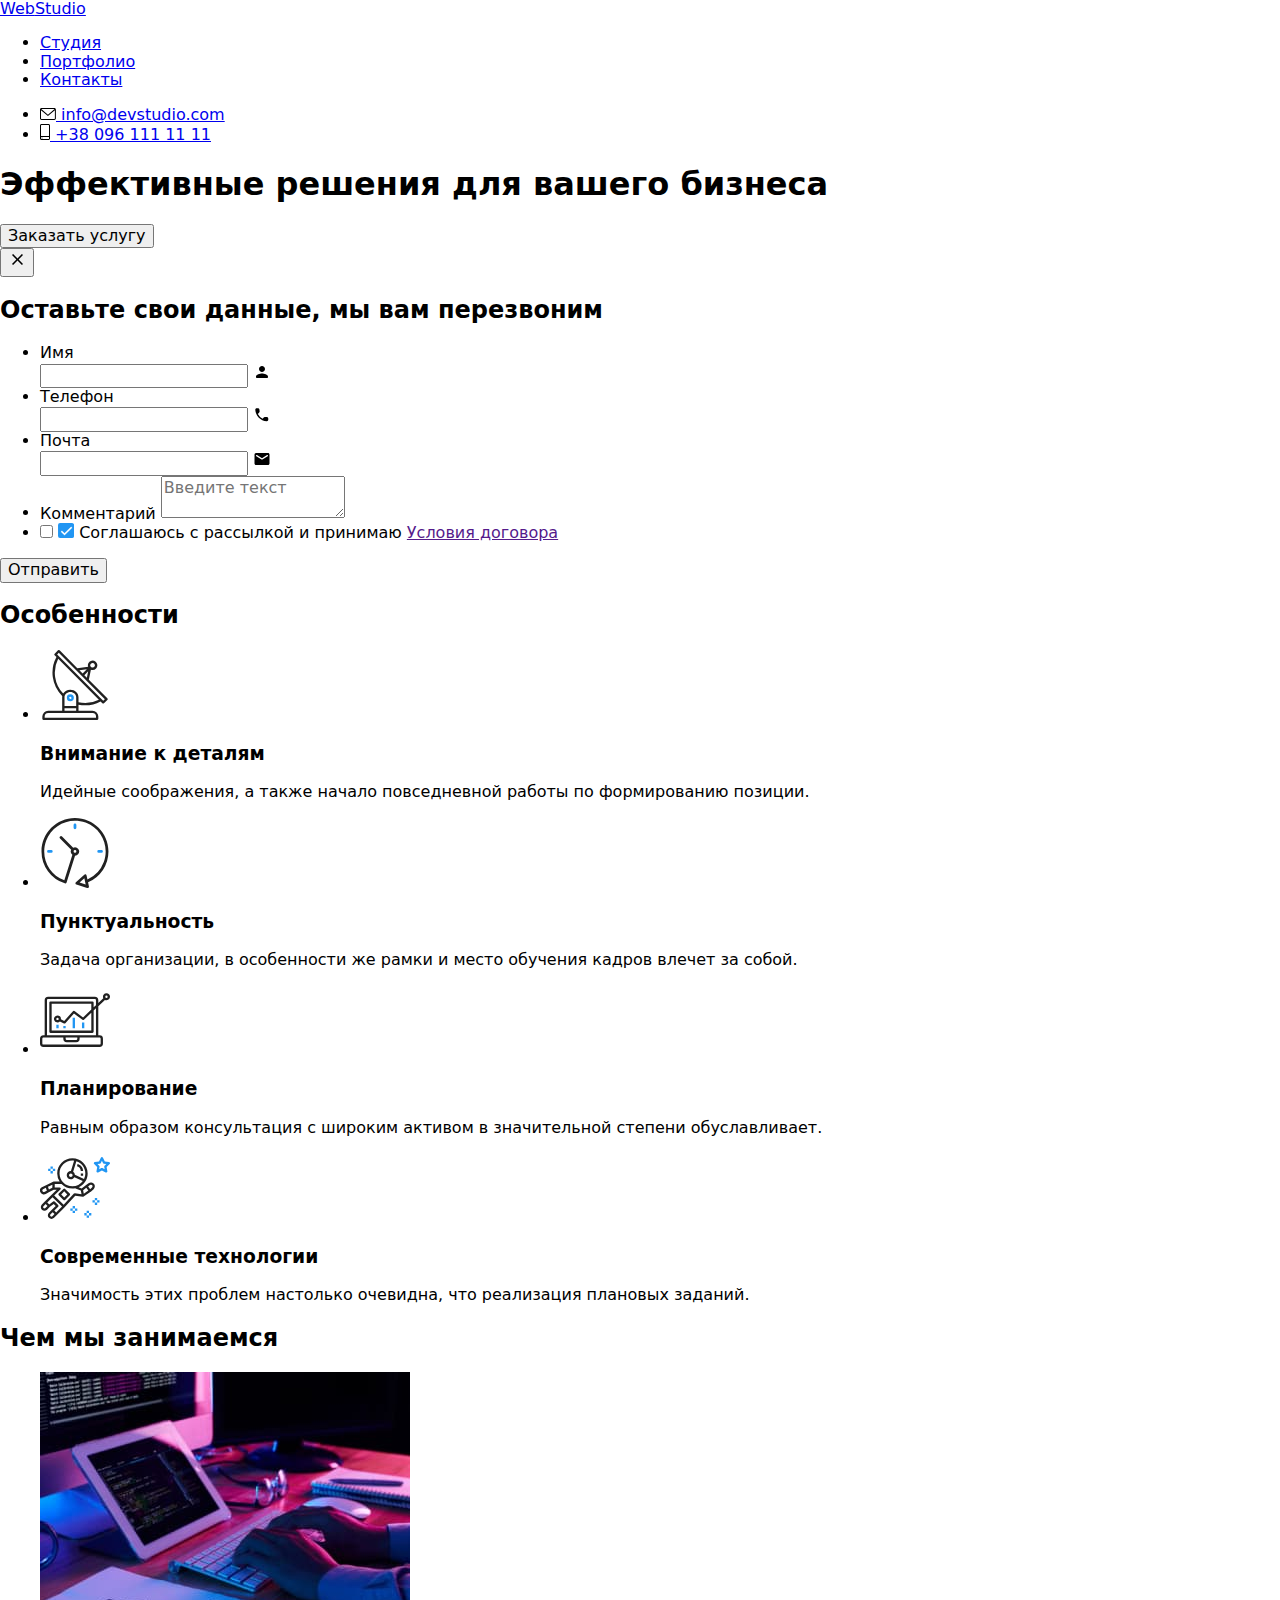
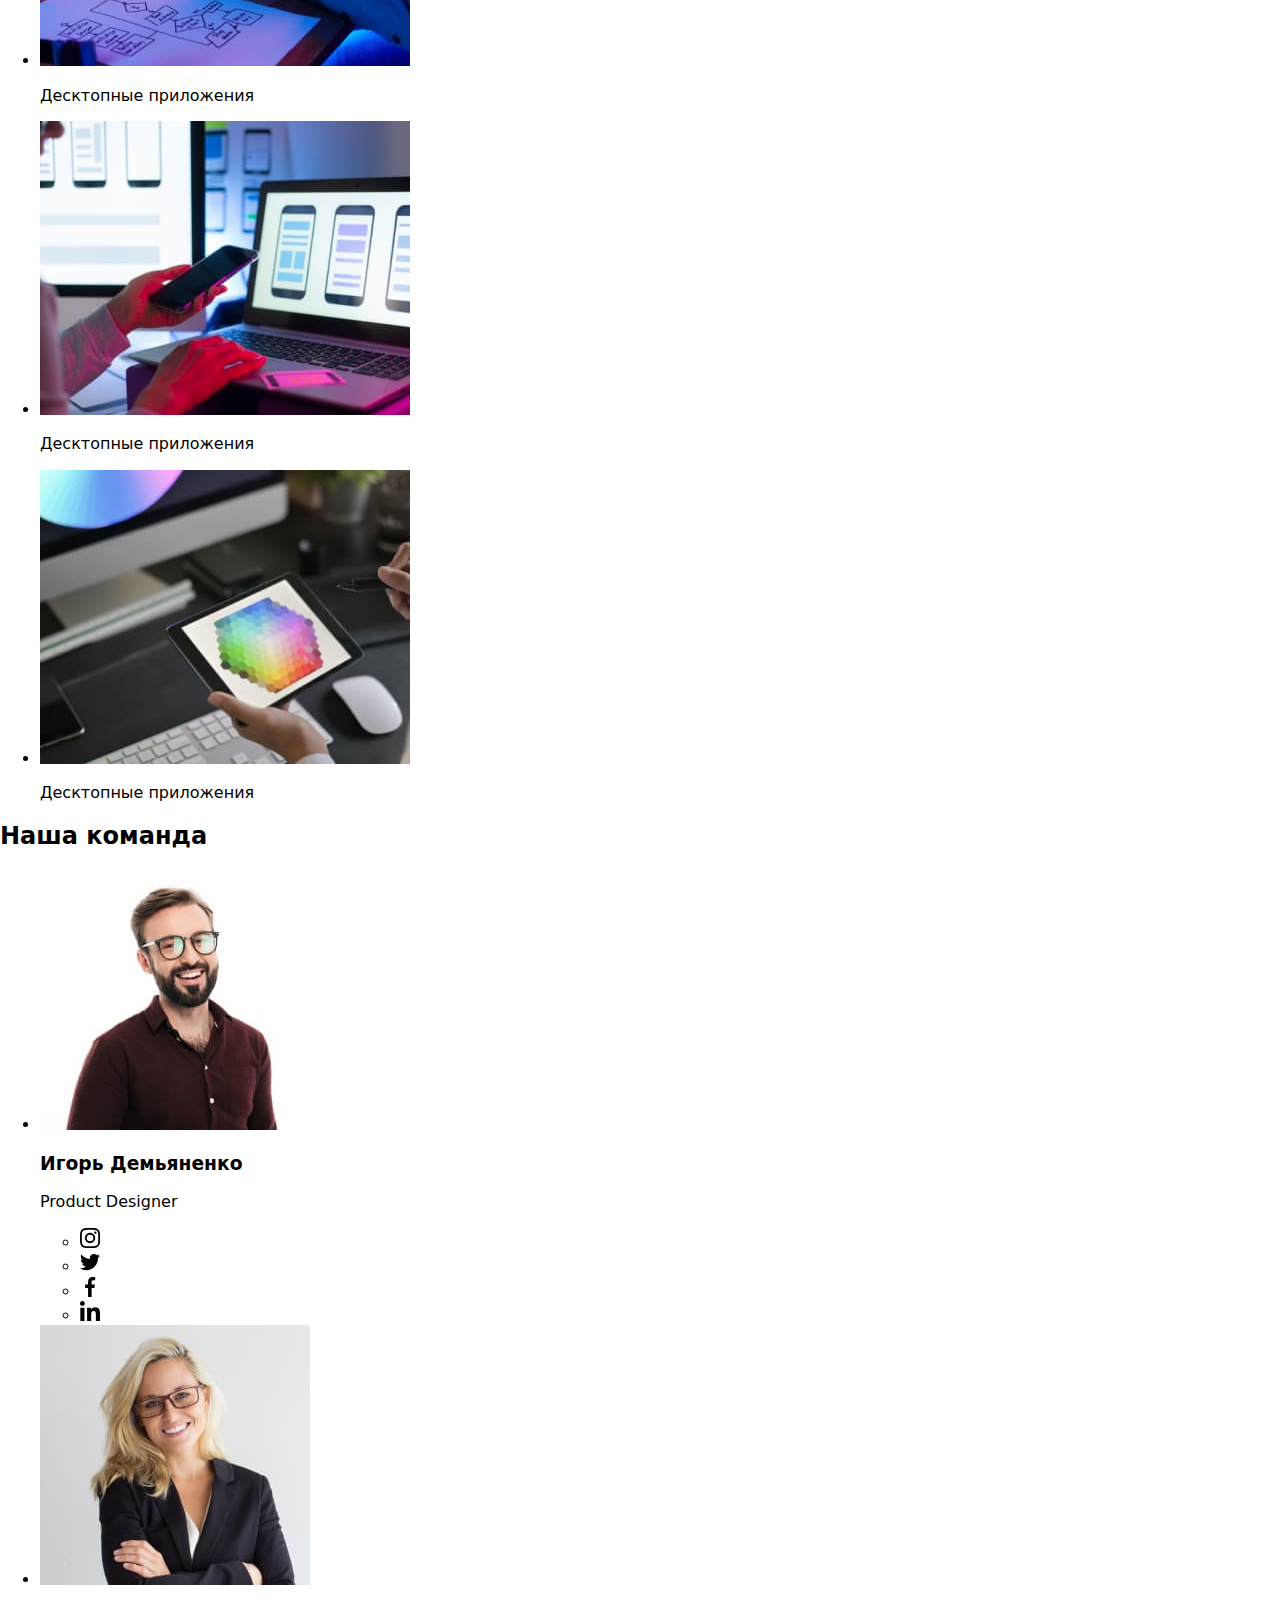
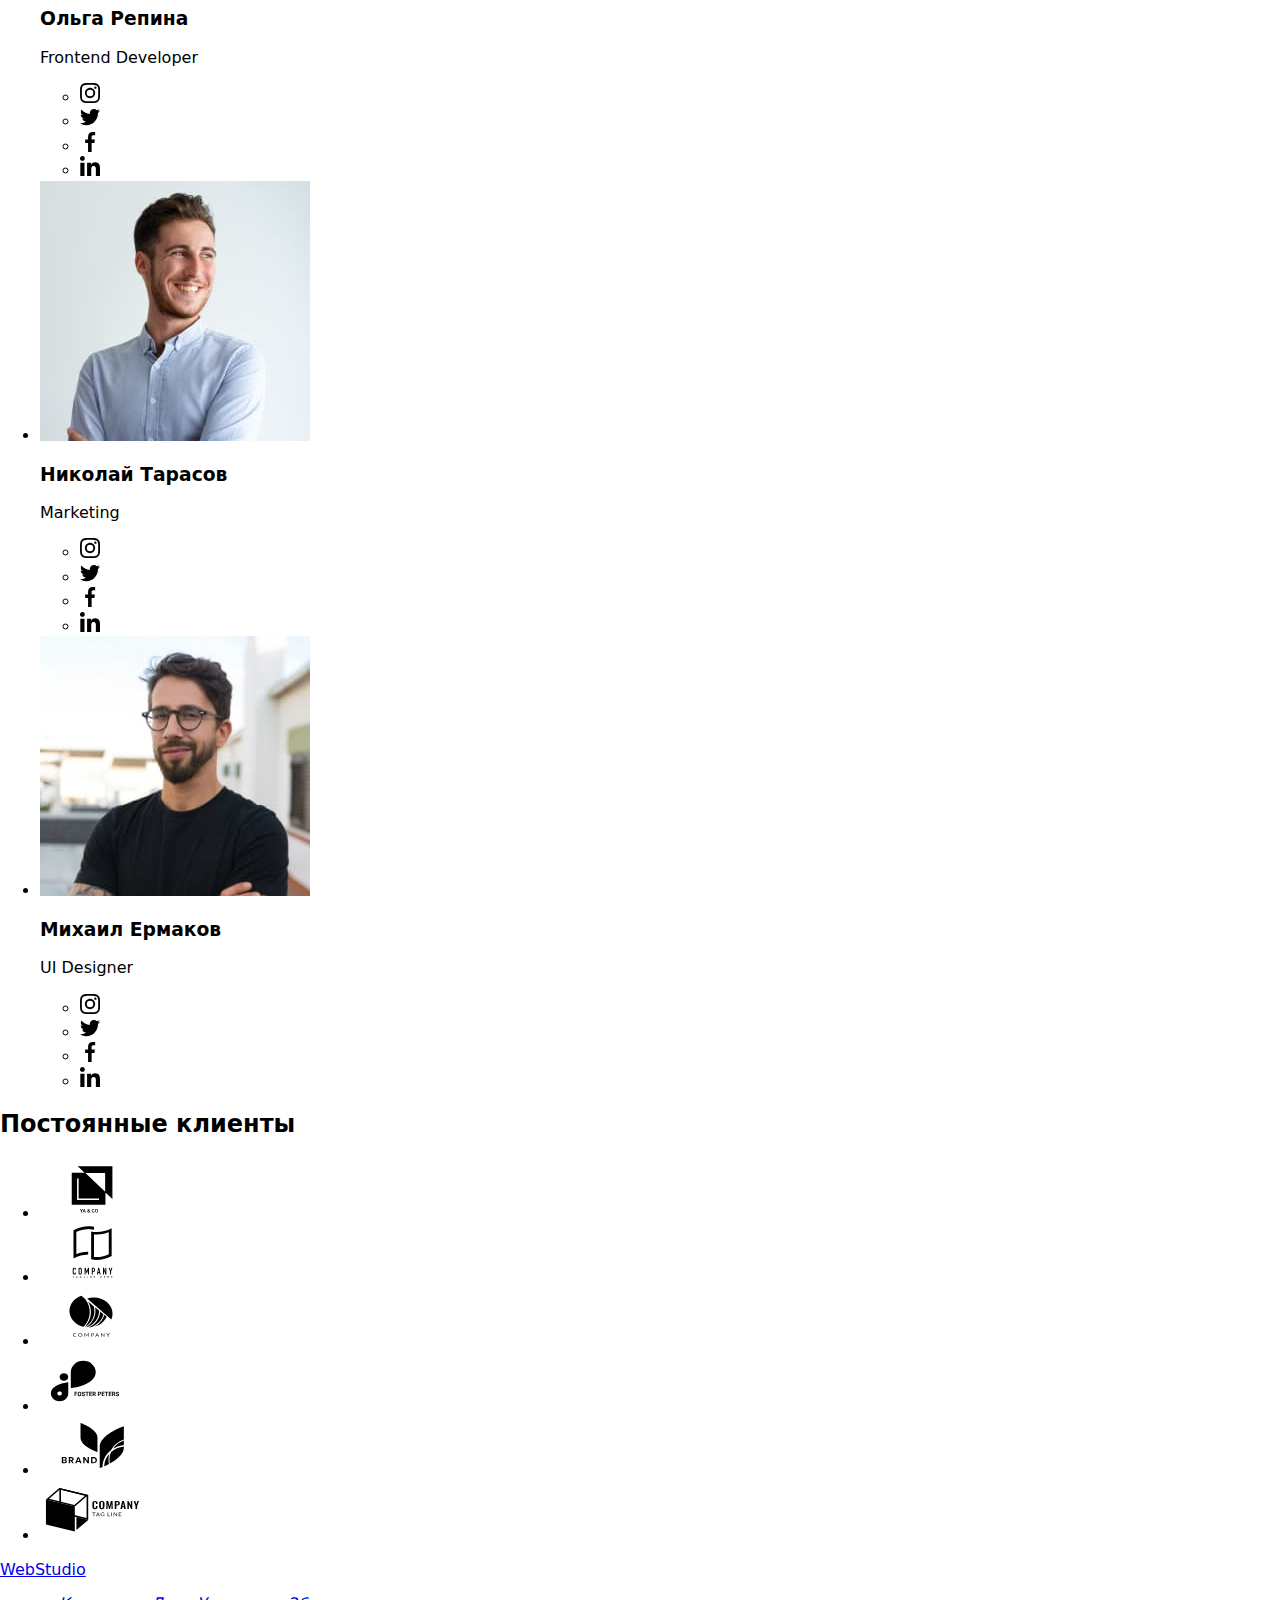
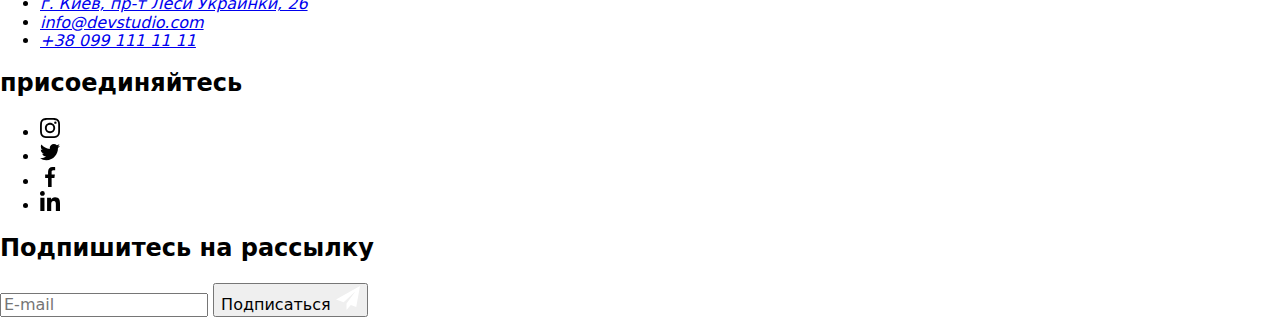
==== index.html @ eeaf7476 "Add files via upload" ====
<!DOCTYPE html>
<html lang="ru">

<head>
    <meta charset="UTF-8">
    <meta http-equiv="X-UA-Compatible" content="IE=edge">
    <meta name="viewport" content="width=device-width, initial-scale=1.0">
    <link rel="stylesheet"
        href="https://cdnjs.cloudflare.com/ajax/libs/modern-normalize/1.0.0/modern-normalize.min.css" />
    <link rel="preconnect" href="https://fonts.googleapis.com">
    <link rel="preconnect" href="https://fonts.gstatic.com" crossorigin>
    <link
        href="https://fonts.googleapis.com/css2?family=Raleway:wght@700&family=Roboto:wght@400;500;700;900&display=swap"
        rel="stylesheet">
    <link rel="stylesheet" href="./css/main.min.css" />
    <title>Web-Studio-(Version-2.1)</title>
</head>

<body>
    <header class="topline">
        <div class="container topper">
            <nav class="navigation">
                <a href="index.html" lang="en" class="logo">Web<span class="logo-top">Studio</span></a>
                <ul class="nav-list">
                    <li class="top-li"><a href="index.html" class="nav-link current">Студия</a></li>
                    <li class="top-li"><a href="portfolio.html" class="nav-link">Портфолио</a></li>
                    <li class="top-li"><a href="contacts.html" class="nav-link">Контакты</a></li>
                </ul>
            </nav>
            <ul class="contacts-top">
                <li class="top-li-contacts"><a href="mailto:info@devstudio.com" class="contacts-top-link">
                        <svg class="contacts-top-link-icon" width="16" height="12">
                            <use href="./images/icons.svg#icon-email"></use>
                        </svg>

                        info@devstudio.com</a>
                </li>
                <li class="top-li-contacts"><a href="tel:+380961111111" class="contacts-top-link">
                        <svg class="contacts-top-link-icon" width="10" height="16">
                            <use href="./images/icons.svg#icon-smartphone"></use>
                        </svg>

                        +38 096 111 11 11</a></li>
            </ul>
        </div>
    </header>
    <main>
        <section class="order">
            <div class="container">
                <h1 class="header">Эффективные решения для вашего бизнеса</h1>
                <button type="button" class="order-button" data-modal-open>Заказать услугу</button>
            </div>
            <div class="backdrop is-hidden" data-modal>
                <div class="modal">
                    <button class="modal--close" data-modal-close>
                        <svg class="close-icon" width="18" height="18">
                            <use href="./images/icons.svg#icon-close"></use>
                        </svg>
                    </button>
                    <h2 class="modal-header">Оставьте свои данные, мы вам перезвоним</h2>
                    <form class="modal-form">
                        <ul class="form-item">
                            <li class="form-li">
                                <label for="name" class="form-label">Имя</label>
                                <div class="input-box">
                                    <input type="text" name="name" id="name" class="form-input">
                                    <svg class="form-icon" width="18" height="18">
                                        <use href="./images/icons.svg#icon-person"></use>
                                    </svg>
                                </div>
                            </li>
                            <li class="form-li">
                                <label for="tel" class="form-label">Телефон</label>
                                <div class="input-box">
                                    <input type="tel" name="phone_number" id="tel" class="form-input">
                                    <svg class="form-icon" width="18" height="18">
                                        <use href="./images/icons.svg#icon-phone"></use>
                                    </svg>
                                </div>
                            </li>
                            <li class="form-li">
                                <label for="email" class="form-label">Почта</label>
                                <div class="input-box">
                                    <input type="email" name="email" id="email" class="form-input">
                                    <svg class="form-icon" width="18" height="18">
                                        <use href="./images/icons.svg#icon-email-black"></use>
                                    </svg>
                                </div>
                            </li>
                            <li class="form-li-text">
                                <label for="comment" class="form-label">Комментарий</label>
                                <textarea class="form-input-text" name="comment" id="comment"
                                    placeholder="Введите текст"></textarea>

                            </li>
                            <li class="form-li">
                                <label for="terms" class="form-checkbox">
                                    <input name="terms" id="terms" type="checkbox" class="checkbox visually-hidden">
                                    <span class="form-checkbox-item"></span>
                                    <span class="form-checkbox-border"></span>
                                    <svg class="form-checkbox-icon" width="16" height="15">
                                        <use href="./images/icons.svg#icon-check"></use>
                                    </svg>

                                    <span class="form-checkbox-text">Соглашаюсь с рассылкой и принимаю <a
                                            class="link-terms" href="" target="_blank">Условия договора</a></span>
                                </label>
                            </li>
                        </ul>
                        <button type="submit" class="form-button">Отправить</button>
                    </form>
                </div>
            </div>
        </section>
        <section class="section feature-padding">
            <div class="container">
                <h2 class="visually-hidden">Особенности</h2>
                <ul class="feature">
                    <li class="feature-box">
                        <div class="feature-logo">
                            <svg width="70" height="70">
                                <use href="./images/icons.svg#icon-antenna"></use>
                            </svg>

                        </div>
                        <h3 class="feature-header">Внимание к деталям</h3>
                        <p class="feature-text">Идейные соображения, а также начало повседневной работы по формированию
                            позиции.</p>
                    </li>
                    <li class="feature-box">
                        <div class="feature-logo">
                            <svg width="70" height="70">
                                <use href="./images/icons.svg#icon-clock"></use>
                            </svg>

                        </div>
                        <h3 class="feature-header">Пунктуальность</h3>
                        <p class="feature-text">Задача организации, в особенности же рамки и место обучения кадров
                            влечет за
                            собой.</p>
                    </li>
                    <li class="feature-box">
                        <div class="feature-logo">
                            <svg width="70" height="70">
                                <use href="./images/icons.svg#icon-diagram"></use>
                            </svg>

                        </div>
                        <h3 class="feature-header">Планирование</h3>
                        <p class="feature-text">Равным образом консультация с широким активом в значительной степени
                            обуславливает.</p>
                    </li>
                    <li class="feature-box">
                        <div class="feature-logo">
                            <svg width="70" height="70">
                                <use href="./images/icons.svg#icon-astronaut"></use>
                            </svg>

                        </div>
                        <h3 class="feature-header">Современные технологии</h3>
                        <p class="feature-text">Значимость этих проблем настолько очевидна, что реализация плановых
                            заданий.
                        </p>
                    </li>
                </ul>
            </div>
        </section>
        <section class="section">
            <div class="container">
                <h2 class="about-header">Чем мы занимаемся</h2>
                <ul class="about">
                    <li class="about-box">
                        <img src="images/box1.jpg" alt="Разработка програмного обеспечения" width="370" />
                        <p class="box-label">Десктопные приложения</p>
                    </li>
                    <li class="about-box">
                        <img src="images/box2.jpg" alt="Тестирование модильных приложений" width="370" />
                        <p class="box-label">Десктопные приложения</p>
                    </li>
                    <li class="about-box">
                        <img src="images/box3.jpg" alt="Работа с палитрой цветов" width="370" />
                        <p class="box-label">Десктопные приложения</p>
                    </li>
                </ul>
            </div>
        </section>
        <section class="section team-background">
            <div class="container">
                <h2 class="team-header">Наша команда</h2>
                <ul class="team">
                    <li class="team-card">
                        <img src="images/card1.jpg" alt="Фото Игоря Демьяненко" width="270" />
                        <div class="member">
                            <h3 class="member-name">Игорь Демьяненко</h3>
                            <p lang="en" class="member-profession">Product Designer</p>
                            <ul class="member-social">
                                <li><a href=" " class="member-social-link">
                                        <svg class="member-social-icon" width="20" height="20">
                                            <use href="./images/icons.svg#icon-instagram"></use>
                                        </svg>

                                    </a></li>
                                <li><a href=" " class="member-social-link">
                                        <svg class="member-social-icon" width="20" height="20">
                                            <use href="./images/icons.svg#icon-twitter"></use>
                                        </svg>

                                    </a></li>
                                <li><a href=" " class="member-social-link">
                                        <svg class="member-social-icon" width="20" height="20">
                                            <use href="./images/icons.svg#icon-facebook"></use>
                                        </svg>

                                    </a></li>
                                <li><a href=" " class="member-social-link">
                                        <svg class="member-social-icon" width="20" height="20">
                                            <use href="./images/icons.svg#icon-linkedin"></use>
                                        </svg>

                                    </a></li>
                            </ul>
                        </div>
                    </li>
                    <li class="team-card">
                        <img src="images/card2.jpg" alt="Фото Ольги Репиной" width="270" />
                        <div class="member">
                            <h3 class="member-name">Ольга Репина</h3>
                            <p lang="en" class="member-profession">Frontend Developer</p>
                            <ul class="member-social">
                                <li><a href=" " class="member-social-link">
                                        <svg class="member-social-icon" width="20" height="20">
                                            <use href="./images/icons.svg#icon-instagram"></use>
                                        </svg>

                                    </a></li>
                                <li><a href=" " class="member-social-link">
                                        <svg class="member-social-icon" width="20" height="20">
                                            <use href="./images/icons.svg#icon-twitter"></use>
                                        </svg>

                                    </a></li>
                                <li><a href=" " class="member-social-link">
                                        <svg class="member-social-icon" width="20" height="20">
                                            <use href="./images/icons.svg#icon-facebook"></use>
                                        </svg>

                                    </a></li>
                                <li><a href=" " class="member-social-link">
                                        <svg class="member-social-icon" width="20" height="20">
                                            <use href="./images/icons.svg#icon-linkedin"></use>
                                        </svg>

                                    </a></li>
                            </ul>

                        </div>
                    </li>
                    <li class="team-card">
                        <img src="images/card3.jpg" alt="Фото  Николая Тарасова" width="270" />
                        <div class="member">
                            <h3 class="member-name">Николай Тарасов</h3>
                            <p lang="en" class="member-profession">Marketing</p>
                            <ul class="member-social">
                                <li><a href=" " class="member-social-link">
                                        <svg class="member-social-icon" width="20" height="20">
                                            <use href="./images/icons.svg#icon-instagram"></use>
                                        </svg>

                                    </a></li>
                                <li><a href=" " class="member-social-link">
                                        <svg class="member-social-icon" width="20" height="20">
                                            <use href="./images/icons.svg#icon-twitter"></use>
                                        </svg>

                                    </a></li>
                                <li><a href=" " class="member-social-link">
                                        <svg class="member-social-icon" width="20" height="20">
                                            <use href="./images/icons.svg#icon-facebook"></use>
                                        </svg>

                                    </a></li>
                                <li><a href=" " class="member-social-link">
                                        <svg class="member-social-icon" width="20" height="20">
                                            <use href="./images/icons.svg#icon-linkedin"></use>
                                        </svg>

                                    </a></li>
                            </ul>

                        </div>
                    </li>
                    <li class="team-card">
                        <img src="images/card4.jpg" alt="Фото Михаила Ермакова" width="270" />
                        <div class="member">
                            <h3 class="member-name">Михаил Ермаков</h3>
                            <p lang="en" class="member-profession">UI Designer</p>
                            <ul class="member-social">
                                <li><a href=" " class="member-social-link">
                                        <svg class="member-social-icon" width="20" height="20">
                                            <use href="./images/icons.svg#icon-instagram"></use>
                                        </svg>

                                    </a></li>
                                <li><a href=" " class="member-social-link">
                                        <svg class="member-social-icon" width="20" height="20">
                                            <use href="./images/icons.svg#icon-twitter"></use>
                                        </svg>

                                    </a></li>
                                <li><a href=" " class="member-social-link">
                                        <svg class="member-social-icon" width="20" height="20">
                                            <use href="./images/icons.svg#icon-facebook"></use>
                                        </svg>

                                    </a></li>
                                <li><a href=" " class="member-social-link">
                                        <svg class="member-social-icon" width="20" height="20">
                                            <use href="./images/icons.svg#icon-linkedin"></use>
                                        </svg>

                                    </a></li>
                            </ul>

                        </div>
                    </li>
                </ul>
            </div>
        </section>
        <section class="section">
            <div class="container">
                <h2 class="client-heder">Постоянные клиенты</h2>
                <ul class="client-ul">
                    <li><a href=" " class="client-link">
                            <svg class="client-icon" width="106" height="60">
                                <use href="./images/icons.svg#icon-logo1"></use>
                            </svg>

                        </a></li>
                    <li><a href=" " class="client-link">
                            <svg class="client-icon" width="106" height="60">
                                <use href="./images/icons.svg#icon-logo2"></use>
                            </svg>

                        </a></li>
                    <li><a href=" " class="client-link">
                            <svg class="client-icon" width="106" height="60">
                                <use href="./images/icons.svg#icon-logo3"></use>
                            </svg>

                        </a></li>
                    <li><a href=" " class="client-link">
                            <svg class="client-icon" width="106" height="60">
                                <use href="./images/icons.svg#icon-logo4"></use>
                            </svg>

                        </a></li>
                    <li><a href=" " class="client-link">
                            <svg class="client-icon" width="106" height="60">
                                <use href="./images/icons.svg#icon-logo5"></use>
                            </svg>

                        </a></li>
                    <li><a href=" " class="client-link">
                            <svg class="client-icon" width="106" height="60">
                                <use href="./images/icons.svg#icon-logo6"></use>
                            </svg>
                        </a></li>
                </ul>
            </div>
        </section>
    </main>
    <footer class="footer-styles">
        <div class="container footer-item">
            <div class="contacts-bottom-box">
                <a href="index.html" lang="en" class="logo">Web<span class="logo-bottom">Studio</span></a>
                <address class="address">
                    <ul>
                        <li class="contacts-bottom"><a href="https://goo.gl/maps/pBQsYzYw25E7k7aP6"
                                class="address-link">г.
                                Киев, пр-т Леси
                                Украинки,
                                26</a></li>
                        <li class="contacts-bottom"><a href="mailto:info@devstudio.com"
                                class="contacts-bottom-link">info@devstudio.com</a></li>
                        <li><a href="tel:+380991111111" class="contacts-bottom-link">+38 099 111 11 11</a></li>
                    </ul>
                </address>
            </div>
            <div class="social">
                <h2 class="social-heder">присоединяйтесь</h2>
                <ul class="social-ul">
                    <li><a href=" " class="social-link-bottom">
                            <svg class="social-icon" width="20" height="20">
                                <use href="./images/icons.svg#icon-instagram"></use>
                            </svg>

                        </a></li>
                    <li><a href=" " class="social-link-bottom">
                            <svg class="social-icon" width="20" height="20">
                                <use href="./images/icons.svg#icon-twitter"></use>
                            </svg>

                        </a></li>
                    <li><a href=" " class="social-link-bottom">
                            <svg class="social-icon" width="20" height="20">
                                <use href="./images/icons.svg#icon-facebook"></use>
                            </svg>

                        </a></li>
                    <li><a href=" " class="social-link-bottom">
                            <svg class="social-icon" width="20" height="20">
                                <use href="./images/icons.svg#icon-linkedin"></use>
                            </svg>

                        </a></li>
                </ul>
            </div>
            <div class="subscription">
                <h2 class="subscription-heder">Подпишитесь на рассылку</h2>
                <form class="subscription-item">
                    <input type="email" name="email-bottom" id="email-bottom" class="subscription-input"
                        placeholder="E-mail">
                    <button type="submit" class="subscription-button">Подписаться
                        <svg class="subscription-icon" width="24" height="24">
                            <use href="./images/icons.svg#icon-send"></use>
                        </svg>
                    </button>
                </form>
            </div>
        </div>
    </footer>
    <script src="./js/modal.js"></script>
</body>

</html>
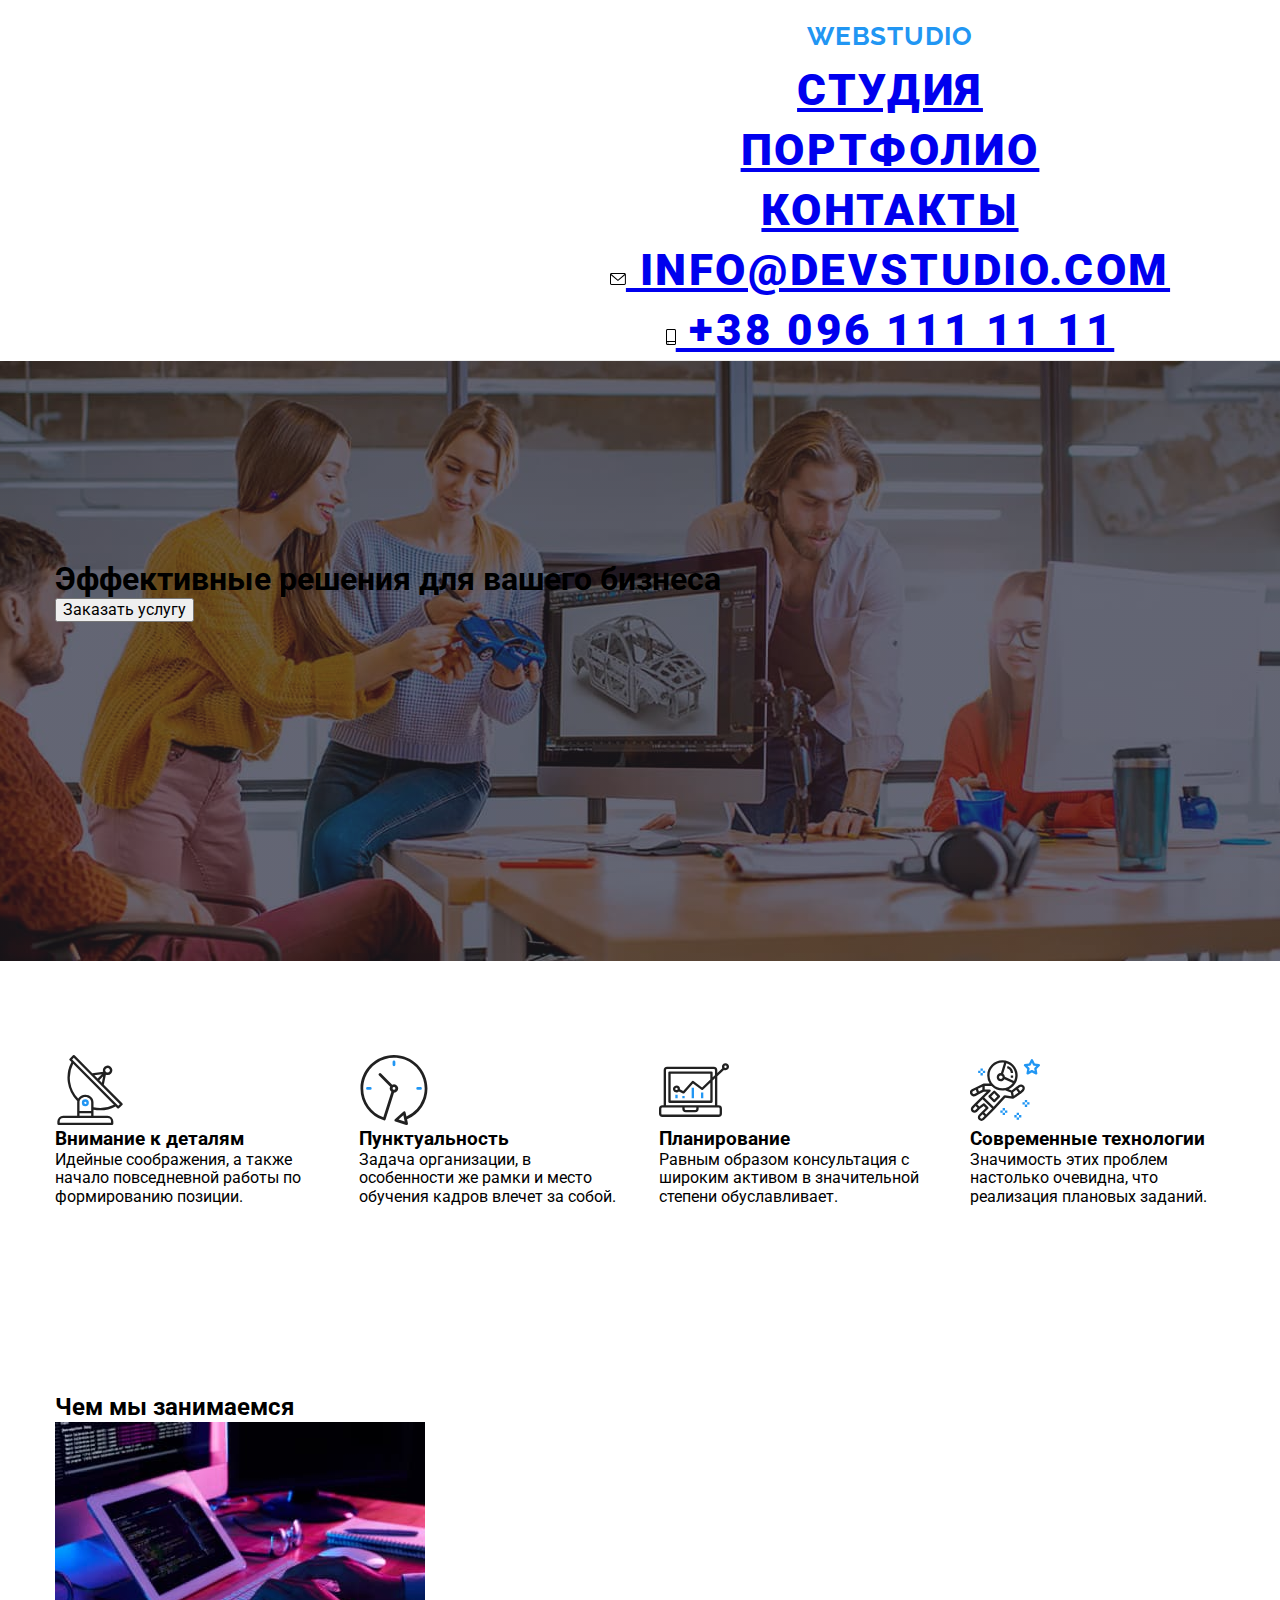
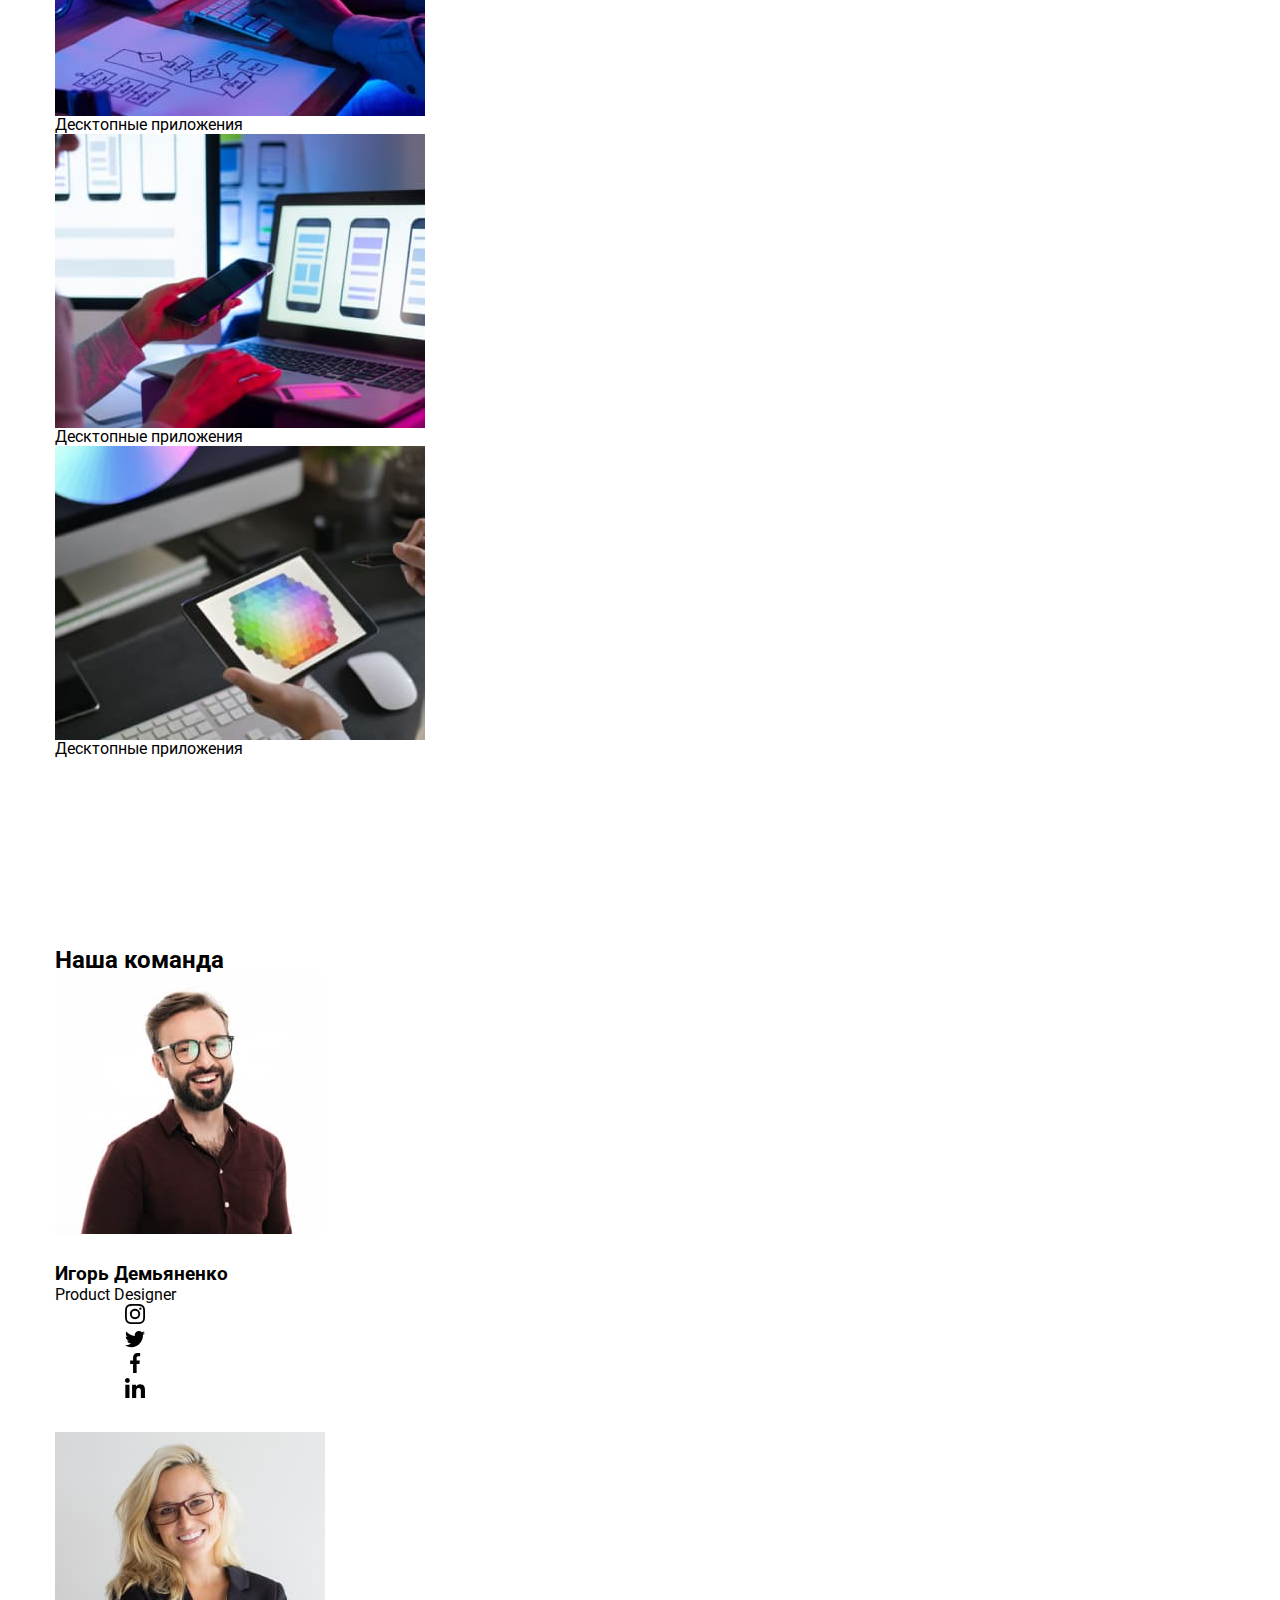
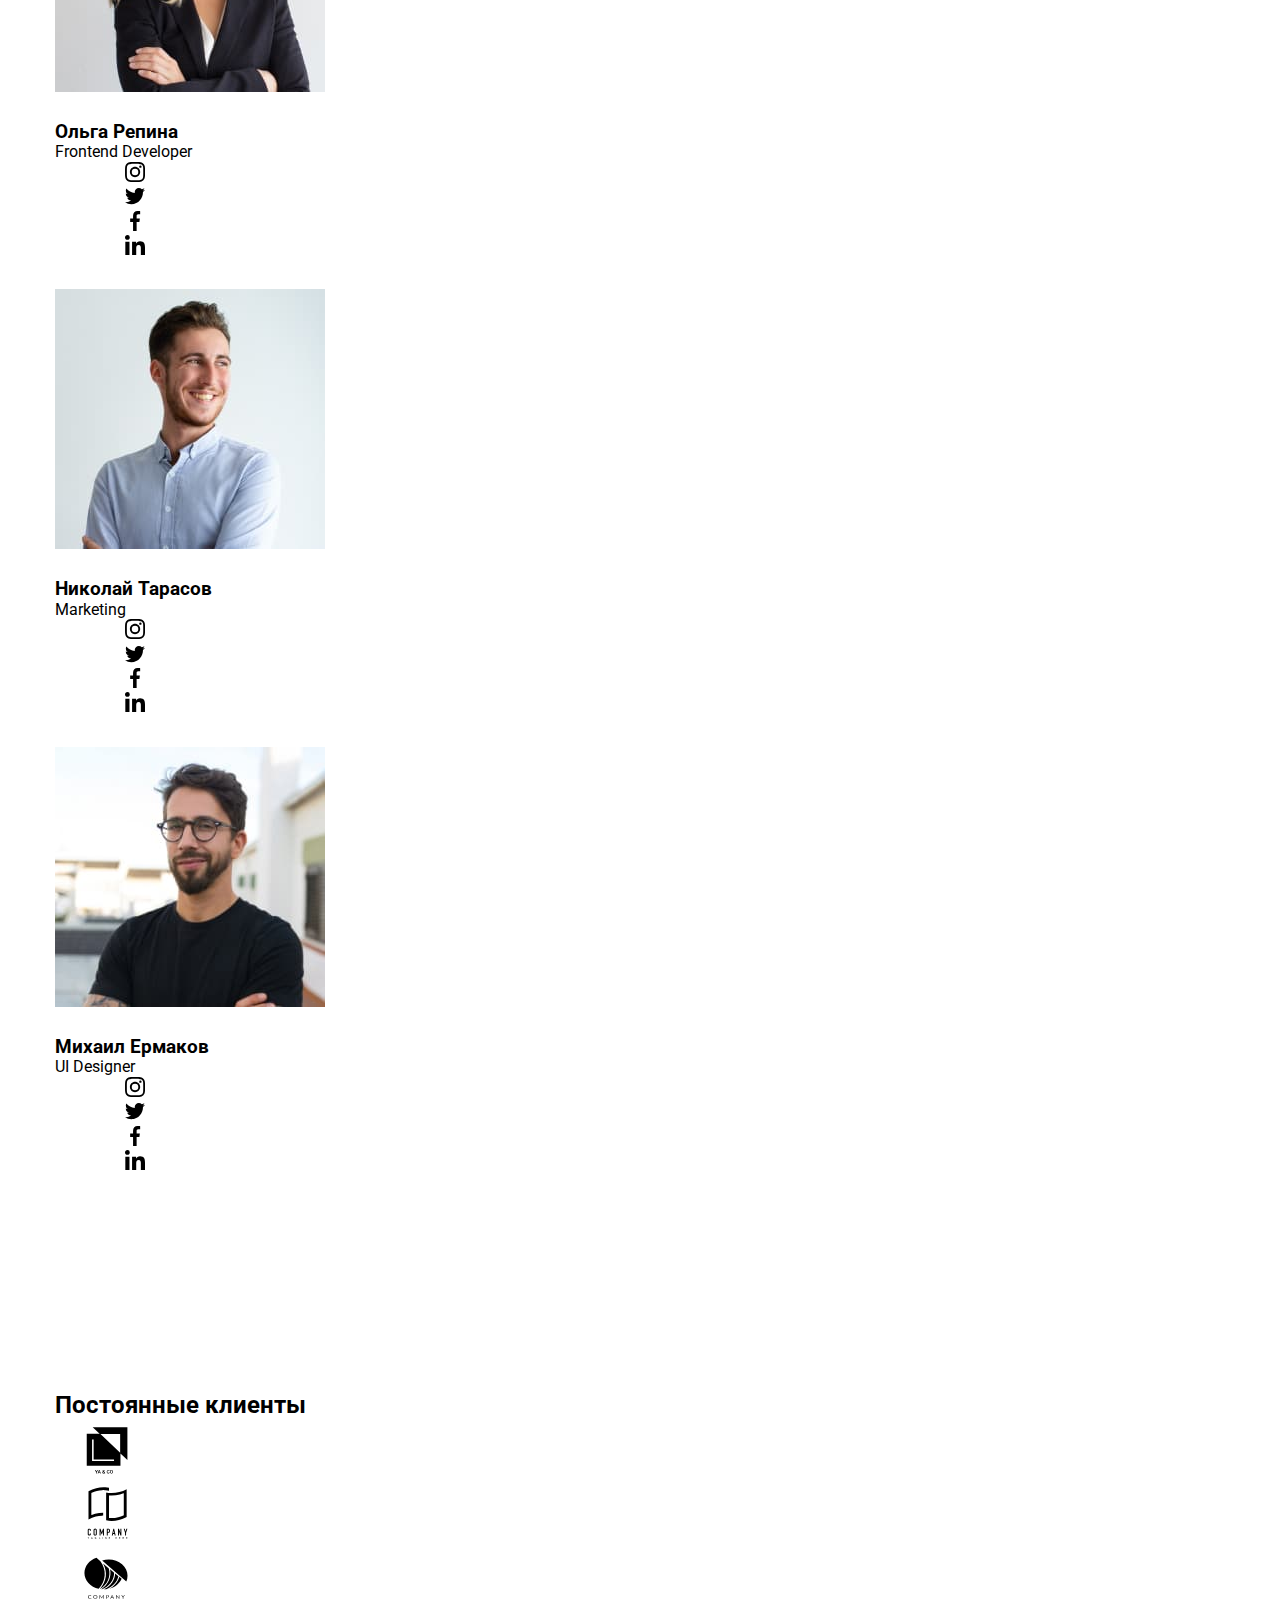
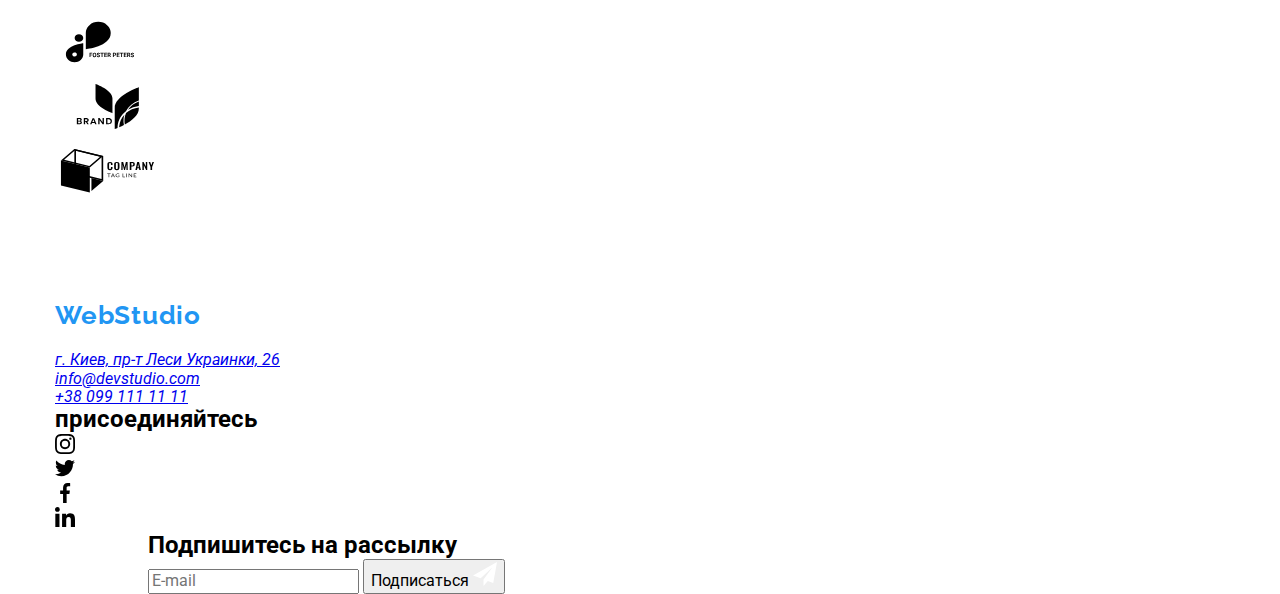
==== commit e1cfc79a: "Add files via upload" ====
--- a/index.html
+++ b/index.html
@@ -17,26 +17,26 @@
 </head>
 
 <body>
-    <header class="topline">
-        <div class="container topper">
-            <nav class="navigation">
-                <a href="index.html" lang="en" class="logo">Web<span class="logo-top">Studio</span></a>
-                <ul class="nav-list">
-                    <li class="top-li"><a href="index.html" class="nav-link current">Студия</a></li>
-                    <li class="top-li"><a href="portfolio.html" class="nav-link">Портфолио</a></li>
-                    <li class="top-li"><a href="contacts.html" class="nav-link">Контакты</a></li>
+    <header class="header">
+        <div class="container topline">
+            <a href="index.html" lang="en" class="logo">Web<span class="logo--dark">Studio</span></a>
+            <nav class="nav">
+                <ul class="nav__item">
+                    <li class="nav__list"><a href="index.html" class="nav__link current">Студия</a></li>
+                    <li class="nav__list"><a href="portfolio.html" class="nav__link">Портфолио</a></li>
+                    <li class="nav__list"><a href="contacts.html" class="nav__link">Контакты</a></li>
                 </ul>
             </nav>
-            <ul class="contacts-top">
-                <li class="top-li-contacts"><a href="mailto:info@devstudio.com" class="contacts-top-link">
-                        <svg class="contacts-top-link-icon" width="16" height="12">
+            <ul class="contacts">
+                <li class="contacts__item"><a href="mailto:info@devstudio.com" class="contacts__link">
+                        <svg class="contacts__icon" width="16" height="12">
                             <use href="./images/icons.svg#icon-email"></use>
                         </svg>
 
                         info@devstudio.com</a>
                 </li>
-                <li class="top-li-contacts"><a href="tel:+380961111111" class="contacts-top-link">
-                        <svg class="contacts-top-link-icon" width="10" height="16">
+                <li class="contacts__item"><a href="tel:+380961111111" class="contacts__link">
+                        <svg class="contacts__icon" width="10" height="16">
                             <use href="./images/icons.svg#icon-smartphone"></use>
                         </svg>
 
@@ -47,118 +47,120 @@
     <main>
         <section class="order">
             <div class="container">
-                <h1 class="header">Эффективные решения для вашего бизнеса</h1>
-                <button type="button" class="order-button" data-modal-open>Заказать услугу</button>
+                <h1 class="order__header">Эффективные решения для вашего бизнеса</h1>
+                <button type="button" class="order__button" data-modal-open>Заказать услугу</button>
             </div>
             <div class="backdrop is-hidden" data-modal>
                 <div class="modal">
-                    <button class="modal--close" data-modal-close>
-                        <svg class="close-icon" width="18" height="18">
+                    <button class="button--close" data-modal-close>
+                        <svg class="button__icon" width="18" height="18">
                             <use href="./images/icons.svg#icon-close"></use>
                         </svg>
                     </button>
-                    <h2 class="modal-header">Оставьте свои данные, мы вам перезвоним</h2>
-                    <form class="modal-form">
-                        <ul class="form-item">
-                            <li class="form-li">
-                                <label for="name" class="form-label">Имя</label>
-                                <div class="input-box">
-                                    <input type="text" name="name" id="name" class="form-input">
-                                    <svg class="form-icon" width="18" height="18">
+                    <h2 class="modal__header">Оставьте свои данные, мы вам перезвоним</h2>
+                    <form class="form">
+                        <ul class="form__item">
+                            <li class="form__fields">
+                                <label for="name" class="form__label">Имя</label>
+                                <div class="form__inputbox">
+                                    <input type="text" name="name" id="name" class="form__input">
+                                    <svg class="form__icon" width="18" height="18">
                                         <use href="./images/icons.svg#icon-person"></use>
                                     </svg>
                                 </div>
                             </li>
-                            <li class="form-li">
-                                <label for="tel" class="form-label">Телефон</label>
-                                <div class="input-box">
-                                    <input type="tel" name="phone_number" id="tel" class="form-input">
-                                    <svg class="form-icon" width="18" height="18">
+                            <li class="form__fields">
+                                <label for="tel" class="form__label">Телефон</label>
+                                <div class="form__inputbox">
+                                    <input type="tel" name="phone_number" id="tel" class="form__input">
+                                    <svg class="form__icon" width="18" height="18">
                                         <use href="./images/icons.svg#icon-phone"></use>
                                     </svg>
                                 </div>
                             </li>
-                            <li class="form-li">
-                                <label for="email" class="form-label">Почта</label>
-                                <div class="input-box">
-                                    <input type="email" name="email" id="email" class="form-input">
-                                    <svg class="form-icon" width="18" height="18">
+                            <li class="form__fields">
+                                <label for="email" class="form__label">Почта</label>
+                                <div class="form__inputbox">
+                                    <input type="email" name="email" id="email" class="form__input">
+                                    <svg class="form__icon" width="18" height="18">
                                         <use href="./images/icons.svg#icon-email-black"></use>
                                     </svg>
                                 </div>
                             </li>
-                            <li class="form-li-text">
-                                <label for="comment" class="form-label">Комментарий</label>
-                                <textarea class="form-input-text" name="comment" id="comment"
+                            <li class="form__fields">
+                                <label for="comment" class="form__label">Комментарий</label>
+                                <textarea class="form__inputarea" name="comment" id="comment"
                                     placeholder="Введите текст"></textarea>
 
                             </li>
-                            <li class="form-li">
-                                <label for="terms" class="form-checkbox">
+                            <li class="form__fields">
+                                <label for="terms" class="checkbox">
                                     <input name="terms" id="terms" type="checkbox" class="checkbox visually-hidden">
-                                    <span class="form-checkbox-item"></span>
-                                    <span class="form-checkbox-border"></span>
-                                    <svg class="form-checkbox-icon" width="16" height="15">
+                                    <span class="checkbox__item"></span>
+                                    <span class="checkbox--notselect"></span>
+                                    <svg class="checkbox--select" width="16" height="15">
                                         <use href="./images/icons.svg#icon-check"></use>
                                     </svg>
 
-                                    <span class="form-checkbox-text">Соглашаюсь с рассылкой и принимаю <a
-                                            class="link-terms" href="" target="_blank">Условия договора</a></span>
+                                    <span class="checkbox__label">Соглашаюсь с рассылкой и принимаю <a
+                                            class="checkbox__link" href="" target="_blank">Условия договора</a></span>
                                 </label>
                             </li>
                         </ul>
-                        <button type="submit" class="form-button">Отправить</button>
+                        <button type="submit" class="form__button">Отправить</button>
                     </form>
                 </div>
             </div>
         </section>
-        <section class="section feature-padding">
+        <section class="section section__padding">
             <div class="container">
                 <h2 class="visually-hidden">Особенности</h2>
                 <ul class="feature">
-                    <li class="feature-box">
-                        <div class="feature-logo">
+                    <li class="feature__list">
+                        <div class="feature__logo">
                             <svg width="70" height="70">
                                 <use href="./images/icons.svg#icon-antenna"></use>
                             </svg>
 
                         </div>
-                        <h3 class="feature-header">Внимание к деталям</h3>
-                        <p class="feature-text">Идейные соображения, а также начало повседневной работы по формированию
+                        <h3 class="feature__header">Внимание к деталям</h3>
+                        <p class="feature__descript">Идейные соображения, а также начало повседневной работы по
+                            формированию
                             позиции.</p>
                     </li>
-                    <li class="feature-box">
-                        <div class="feature-logo">
+                    <li class="feature__list">
+                        <div class="feature__logo">
                             <svg width="70" height="70">
                                 <use href="./images/icons.svg#icon-clock"></use>
                             </svg>
 
                         </div>
-                        <h3 class="feature-header">Пунктуальность</h3>
-                        <p class="feature-text">Задача организации, в особенности же рамки и место обучения кадров
+                        <h3 class="feature__header">Пунктуальность</h3>
+                        <p class="feature__descript">Задача организации, в особенности же рамки и место обучения кадров
                             влечет за
                             собой.</p>
                     </li>
-                    <li class="feature-box">
-                        <div class="feature-logo">
+                    <li class="feature__list">
+                        <div class="feature__logo">
                             <svg width="70" height="70">
                                 <use href="./images/icons.svg#icon-diagram"></use>
                             </svg>
 
                         </div>
-                        <h3 class="feature-header">Планирование</h3>
-                        <p class="feature-text">Равным образом консультация с широким активом в значительной степени
+                        <h3 class="feature__header">Планирование</h3>
+                        <p class="feature__descript">Равным образом консультация с широким активом в значительной
+                            степени
                             обуславливает.</p>
                     </li>
-                    <li class="feature-box">
-                        <div class="feature-logo">
+                    <li class="feature__list">
+                        <div class="feature__logo">
                             <svg width="70" height="70">
                                 <use href="./images/icons.svg#icon-astronaut"></use>
                             </svg>
 
                         </div>
-                        <h3 class="feature-header">Современные технологии</h3>
-                        <p class="feature-text">Значимость этих проблем настолько очевидна, что реализация плановых
+                        <h3 class="feature__header">Современные технологии</h3>
+                        <p class="feature__descript">Значимость этих проблем настолько очевидна, что реализация плановых
                             заданий.
                         </p>
                     </li>
@@ -167,53 +169,53 @@
         </section>
         <section class="section">
             <div class="container">
-                <h2 class="about-header">Чем мы занимаемся</h2>
-                <ul class="about">
-                    <li class="about-box">
+                <h2 class="about__header">Чем мы занимаемся</h2>
+                <ul class="about__list">
+                    <li class="about__item">
                         <img src="images/box1.jpg" alt="Разработка програмного обеспечения" width="370" />
-                        <p class="box-label">Десктопные приложения</p>
-                    </li>
-                    <li class="about-box">
+                        <p class="about__label">Десктопные приложения</p>
+                    </li>
+                    <li class="about__item">
                         <img src="images/box2.jpg" alt="Тестирование модильных приложений" width="370" />
-                        <p class="box-label">Десктопные приложения</p>
-                    </li>
-                    <li class="about-box">
+                        <p class="about__label">Десктопные приложения</p>
+                    </li>
+                    <li class="about__item">
                         <img src="images/box3.jpg" alt="Работа с палитрой цветов" width="370" />
-                        <p class="box-label">Десктопные приложения</p>
+                        <p class="about__label">Десктопные приложения</p>
                     </li>
                 </ul>
             </div>
         </section>
-        <section class="section team-background">
+        <section class="section section__background">
             <div class="container">
-                <h2 class="team-header">Наша команда</h2>
-                <ul class="team">
-                    <li class="team-card">
+                <h2 class="team__header">Наша команда</h2>
+                <ul class="team__list">
+                    <li class="team__card">
                         <img src="images/card1.jpg" alt="Фото Игоря Демьяненко" width="270" />
                         <div class="member">
-                            <h3 class="member-name">Игорь Демьяненко</h3>
-                            <p lang="en" class="member-profession">Product Designer</p>
-                            <ul class="member-social">
-                                <li><a href=" " class="member-social-link">
-                                        <svg class="member-social-icon" width="20" height="20">
+                            <h3 class="member__name">Игорь Демьяненко</h3>
+                            <p lang="en" class="member__profession">Product Designer</p>
+                            <ul class="social">
+                                <li><a href=" " class="social__link">
+                                        <svg class="social__icon" width="20" height="20">
                                             <use href="./images/icons.svg#icon-instagram"></use>
                                         </svg>
 
                                     </a></li>
-                                <li><a href=" " class="member-social-link">
-                                        <svg class="member-social-icon" width="20" height="20">
+                                <li><a href=" " class="social__link">
+                                        <svg class="social__icon" width="20" height="20">
                                             <use href="./images/icons.svg#icon-twitter"></use>
                                         </svg>
 
                                     </a></li>
-                                <li><a href=" " class="member-social-link">
-                                        <svg class="member-social-icon" width="20" height="20">
+                                <li><a href=" " class="social__link">
+                                        <svg class="social__icon" width="20" height="20">
                                             <use href="./images/icons.svg#icon-facebook"></use>
                                         </svg>
 
                                     </a></li>
-                                <li><a href=" " class="member-social-link">
-                                        <svg class="member-social-icon" width="20" height="20">
+                                <li><a href=" " class="social__link">
+                                        <svg class="social__icon" width="20" height="20">
                                             <use href="./images/icons.svg#icon-linkedin"></use>
                                         </svg>
 
@@ -221,32 +223,32 @@
                             </ul>
                         </div>
                     </li>
-                    <li class="team-card">
+                    <li class="team__card">
                         <img src="images/card2.jpg" alt="Фото Ольги Репиной" width="270" />
                         <div class="member">
-                            <h3 class="member-name">Ольга Репина</h3>
-                            <p lang="en" class="member-profession">Frontend Developer</p>
-                            <ul class="member-social">
-                                <li><a href=" " class="member-social-link">
-                                        <svg class="member-social-icon" width="20" height="20">
+                            <h3 class="member__name">Ольга Репина</h3>
+                            <p lang="en" class="member__profession">Frontend Developer</p>
+                            <ul class="social">
+                                <li><a href=" " class="social__link">
+                                        <svg class="social__icon" width="20" height="20">
                                             <use href="./images/icons.svg#icon-instagram"></use>
                                         </svg>
 
                                     </a></li>
-                                <li><a href=" " class="member-social-link">
-                                        <svg class="member-social-icon" width="20" height="20">
+                                <li><a href=" " class="social__link">
+                                        <svg class="social__icon" width="20" height="20">
                                             <use href="./images/icons.svg#icon-twitter"></use>
                                         </svg>
 
                                     </a></li>
-                                <li><a href=" " class="member-social-link">
-                                        <svg class="member-social-icon" width="20" height="20">
+                                <li><a href=" " class="social__link">
+                                        <svg class="social__icon" width="20" height="20">
                                             <use href="./images/icons.svg#icon-facebook"></use>
                                         </svg>
 
                                     </a></li>
-                                <li><a href=" " class="member-social-link">
-                                        <svg class="member-social-icon" width="20" height="20">
+                                <li><a href=" " class="social__link">
+                                        <svg class="social__icon" width="20" height="20">
                                             <use href="./images/icons.svg#icon-linkedin"></use>
                                         </svg>
 
@@ -255,32 +257,32 @@
 
                         </div>
                     </li>
-                    <li class="team-card">
+                    <li class="team__card">
                         <img src="images/card3.jpg" alt="Фото  Николая Тарасова" width="270" />
                         <div class="member">
-                            <h3 class="member-name">Николай Тарасов</h3>
-                            <p lang="en" class="member-profession">Marketing</p>
-                            <ul class="member-social">
-                                <li><a href=" " class="member-social-link">
-                                        <svg class="member-social-icon" width="20" height="20">
+                            <h3 class="member__name">Николай Тарасов</h3>
+                            <p lang="en" class="member__profession">Marketing</p>
+                            <ul class="social">
+                                <li><a href=" " class="social__link">
+                                        <svg class="social__icon" width="20" height="20">
                                             <use href="./images/icons.svg#icon-instagram"></use>
                                         </svg>
 
                                     </a></li>
-                                <li><a href=" " class="member-social-link">
-                                        <svg class="member-social-icon" width="20" height="20">
+                                <li><a href=" " class="social__link">
+                                        <svg class="social__icon" width="20" height="20">
                                             <use href="./images/icons.svg#icon-twitter"></use>
                                         </svg>
 
                                     </a></li>
-                                <li><a href=" " class="member-social-link">
-                                        <svg class="member-social-icon" width="20" height="20">
+                                <li><a href=" " class="social__link">
+                                        <svg class="social__icon" width="20" height="20">
                                             <use href="./images/icons.svg#icon-facebook"></use>
                                         </svg>
 
                                     </a></li>
-                                <li><a href=" " class="member-social-link">
-                                        <svg class="member-social-icon" width="20" height="20">
+                                <li><a href=" " class="social__link">
+                                        <svg class="social__icon" width="20" height="20">
                                             <use href="./images/icons.svg#icon-linkedin"></use>
                                         </svg>
 
@@ -289,32 +291,32 @@
 
                         </div>
                     </li>
-                    <li class="team-card">
+                    <li class="team__card">
                         <img src="images/card4.jpg" alt="Фото Михаила Ермакова" width="270" />
                         <div class="member">
-                            <h3 class="member-name">Михаил Ермаков</h3>
-                            <p lang="en" class="member-profession">UI Designer</p>
-                            <ul class="member-social">
-                                <li><a href=" " class="member-social-link">
-                                        <svg class="member-social-icon" width="20" height="20">
+                            <h3 class="member__name">Михаил Ермаков</h3>
+                            <p lang="en" class="member__profession">UI Designer</p>
+                            <ul class="social">
+                                <li><a href=" " class="social__link">
+                                        <svg class="social__icon" width="20" height="20">
                                             <use href="./images/icons.svg#icon-instagram"></use>
                                         </svg>
 
                                     </a></li>
-                                <li><a href=" " class="member-social-link">
-                                        <svg class="member-social-icon" width="20" height="20">
+                                <li><a href=" " class="social__link">
+                                        <svg class="social__icon" width="20" height="20">
                                             <use href="./images/icons.svg#icon-twitter"></use>
                                         </svg>
 
                                     </a></li>
-                                <li><a href=" " class="member-social-link">
-                                        <svg class="member-social-icon" width="20" height="20">
+                                <li><a href=" " class="social__link">
+                                        <svg class="social__icon" width="20" height="20">
                                             <use href="./images/icons.svg#icon-facebook"></use>
                                         </svg>
 
                                     </a></li>
-                                <li><a href=" " class="member-social-link">
-                                        <svg class="member-social-icon" width="20" height="20">
+                                <li><a href=" " class="social__link">
+                                        <svg class="social__icon" width="20" height="20">
                                             <use href="./images/icons.svg#icon-linkedin"></use>
                                         </svg>
 
@@ -328,40 +330,40 @@
         </section>
         <section class="section">
             <div class="container">
-                <h2 class="client-heder">Постоянные клиенты</h2>
-                <ul class="client-ul">
-                    <li><a href=" " class="client-link">
-                            <svg class="client-icon" width="106" height="60">
+                <h2 class="client__heder">Постоянные клиенты</h2>
+                <ul class="client__list">
+                    <li><a href=" " class="client__link">
+                            <svg class="client__icon" width="106" height="60">
                                 <use href="./images/icons.svg#icon-logo1"></use>
                             </svg>
 
                         </a></li>
-                    <li><a href=" " class="client-link">
-                            <svg class="client-icon" width="106" height="60">
+                    <li><a href=" " class="client__link">
+                            <svg class="client__icon" width="106" height="60">
                                 <use href="./images/icons.svg#icon-logo2"></use>
                             </svg>
 
                         </a></li>
-                    <li><a href=" " class="client-link">
-                            <svg class="client-icon" width="106" height="60">
+                    <li><a href=" " class="client__link">
+                            <svg class="client__icon" width="106" height="60">
                                 <use href="./images/icons.svg#icon-logo3"></use>
                             </svg>
 
                         </a></li>
-                    <li><a href=" " class="client-link">
-                            <svg class="client-icon" width="106" height="60">
+                    <li><a href=" " class="client__link">
+                            <svg class="client__icon" width="106" height="60">
                                 <use href="./images/icons.svg#icon-logo4"></use>
                             </svg>
 
                         </a></li>
-                    <li><a href=" " class="client-link">
-                            <svg class="client-icon" width="106" height="60">
+                    <li><a href=" " class="client__link">
+                            <svg class="client__icon" width="106" height="60">
                                 <use href="./images/icons.svg#icon-logo5"></use>
                             </svg>
 
                         </a></li>
-                    <li><a href=" " class="client-link">
-                            <svg class="client-icon" width="106" height="60">
+                    <li><a href=" " class="client__link">
+                            <svg class="client__icon" width="106" height="60">
                                 <use href="./images/icons.svg#icon-logo6"></use>
                             </svg>
                         </a></li>
@@ -369,46 +371,47 @@
             </div>
         </section>
     </main>
-    <footer class="footer-styles">
-        <div class="container footer-item">
-            <div class="contacts-bottom-box">
-                <a href="index.html" lang="en" class="logo">Web<span class="logo-bottom">Studio</span></a>
+    <footer class="footer">
+        <div class="container footer__item">
+            <div class="bottomcontacts">
+                <a href="index.html" lang="en" class="logo">Web<span class="logo--light">Studio</span></a>
                 <address class="address">
                     <ul>
-                        <li class="contacts-bottom"><a href="https://goo.gl/maps/pBQsYzYw25E7k7aP6"
-                                class="address-link">г.
+                        <li class="address__item"><a href="https://goo.gl/maps/pBQsYzYw25E7k7aP6"
+                                class="address__link">г.
                                 Киев, пр-т Леси
                                 Украинки,
                                 26</a></li>
-                        <li class="contacts-bottom"><a href="mailto:info@devstudio.com"
-                                class="contacts-bottom-link">info@devstudio.com</a></li>
-                        <li><a href="tel:+380991111111" class="contacts-bottom-link">+38 099 111 11 11</a></li>
+                        <li class="address__item"><a href="mailto:info@devstudio.com"
+                                class="address__link">info@devstudio.com</a></li>
+                        <li class="address__item"><a href="tel:+380991111111" class="address__link">+38 099 111 11
+                                11</a></li>
                     </ul>
                 </address>
             </div>
-            <div class="social">
-                <h2 class="social-heder">присоединяйтесь</h2>
-                <ul class="social-ul">
-                    <li><a href=" " class="social-link-bottom">
-                            <svg class="social-icon" width="20" height="20">
+            <div class="join">
+                <h2 class="join__heder">присоединяйтесь</h2>
+                <ul class="soc">
+                    <li><a href=" " class="soc__link">
+                            <svg class="soc__icon" width="20" height="20">
                                 <use href="./images/icons.svg#icon-instagram"></use>
                             </svg>
 
                         </a></li>
-                    <li><a href=" " class="social-link-bottom">
-                            <svg class="social-icon" width="20" height="20">
+                    <li><a href=" " class="soc__link">
+                            <svg class="soc__icon" width="20" height="20">
                                 <use href="./images/icons.svg#icon-twitter"></use>
                             </svg>
 
                         </a></li>
-                    <li><a href=" " class="social-link-bottom">
-                            <svg class="social-icon" width="20" height="20">
+                    <li><a href=" " class="soc__link">
+                            <svg class="soc__icon" width="20" height="20">
                                 <use href="./images/icons.svg#icon-facebook"></use>
                             </svg>
 
                         </a></li>
-                    <li><a href=" " class="social-link-bottom">
-                            <svg class="social-icon" width="20" height="20">
+                    <li><a href=" " class="soc__link">
+                            <svg class="soc__icon" width="20" height="20">
                                 <use href="./images/icons.svg#icon-linkedin"></use>
                             </svg>
 
@@ -416,12 +419,12 @@
                 </ul>
             </div>
             <div class="subscription">
-                <h2 class="subscription-heder">Подпишитесь на рассылку</h2>
-                <form class="subscription-item">
-                    <input type="email" name="email-bottom" id="email-bottom" class="subscription-input"
+                <h2 class="subscription__heder">Подпишитесь на рассылку</h2>
+                <form class="subscription__item">
+                    <input type="email" name="email-bottom" id="email-bottom" class="subscription__input"
                         placeholder="E-mail">
-                    <button type="submit" class="subscription-button">Подписаться
-                        <svg class="subscription-icon" width="24" height="24">
+                    <button type="submit" class="subscription__button">Подписаться
+                        <svg class="subscription__icon" width="24" height="24">
                             <use href="./images/icons.svg#icon-send"></use>
                         </svg>
                     </button>
--- a/css/main.min.css
+++ b/css/main.min.css
@@ -0,0 +1 @@
+body{background-color:#fff;font-family:"Roboto",sans-serif;margin:0;padding:0;border:0}p,h1,h2,h3{margin:0}ul{margin:0;padding:0;list-style:none}img{display:block;max-width:100%;height:auto}.list{display:-webkit-box;display:-ms-flexbox;display:flex;-webkit-box-align:center;-ms-flex-align:center;align-items:center}.container{width:1200px;padding:0 15px;margin:0 auto}.section{padding:94px 0}.visually-hidden{position:absolute;width:1px;height:1px;margin:-lpx;border:0;padding:0;white-space:nowrap;-webkit-clip-path:inset(100%);clip-path:inset(100%);clip:rect(0 0 0 0);overflow:hidden}.topline{border-bottom:1px solid #ececec}.topper{display:-webkit-box;display:-ms-flexbox;display:flex;-webkit-box-align:center;-ms-flex-align:center;align-items:center}.logo{font-family:"Raleway";font-weight:700;font-size:26px;line-height:1.1923076923;letter-spacing:.03em;color:#2196f3;text-decoration:none}.logo-top{color:#000}.logo-bottom{color:#fff}.navigation{display:-webkit-box;display:-ms-flexbox;display:flex;-webkit-box-align:center;-ms-flex-align:center;align-items:center}.nav-list{display:-webkit-box;display:-ms-flexbox;display:flex;margin-left:93px}.top-li{-webkit-box-align:center;-ms-flex-align:center;align-items:center;color:currentColor}.top-li:not(:last-child){margin-right:50px}.top-li-contacts{-webkit-box-align:center;-ms-flex-align:center;align-items:center}.top-li-contacts:not(:last-child){margin-right:30px}.nav-link{position:relative;padding-top:32px;padding-bottom:32px;display:block;font-weight:500;font-size:14px;line-height:1.1428571429;letter-spacing:.02em;text-decoration:none;color:#212121;-webkit-transition:color 250ms cubic-bezier(0.4, 0, 0.2, 1);transition:color 250ms cubic-bezier(0.4, 0, 0.2, 1)}.nav-link::after{content:"";position:absolute;display:block;left:0;bottom:-2px;width:100%;height:4px;background-color:#2196f3;border-radius:2px;opacity:0;-webkit-transition:opacity 250ms cubic-bezier(0.4, 0, 0.2, 1);transition:opacity 250ms cubic-bezier(0.4, 0, 0.2, 1)}.nav-link:hover,.nav-link:hover:after,.nav-link:focus,.nav-link:focus:after,.nav-link.current,.nav-link.current:after{color:#2196f3;opacity:1}.contacts-top{display:-webkit-box;display:-ms-flexbox;display:flex;margin-left:auto;-webkit-box-align:center;-ms-flex-align:center;align-items:center}.contacts-top-link{display:-webkit-box;display:-ms-flexbox;display:flex;-webkit-box-align:center;-ms-flex-align:center;align-items:center;padding-top:32px;padding-bottom:32px;font-weight:500;font-size:14px;line-height:1.1428571429;letter-spacing:.02em;text-decoration:none;color:#757575;-webkit-transition:color 250ms cubic-bezier(0.4, 0, 0.2, 1);transition:color 250ms cubic-bezier(0.4, 0, 0.2, 1)}.contacts-top-link:hover,.contacts-top-link:focus{color:#2196f3}.contacts-top-link-icon{display:-webkit-box;display:-ms-flexbox;display:flex;-webkit-box-align:center;-ms-flex-align:center;align-items:center;margin-right:10px;fill:currentColor}.footer-styles{padding:60px 0px;background-color:#2f303a}.footer-item{display:-webkit-box;display:-ms-flexbox;display:flex;-webkit-box-align:baseline;-ms-flex-align:baseline;align-items:baseline}.contacts-bottom-box{display:block;width:231px}.address{margin-top:20px}.address-link{font-style:normal;font-size:14px;line-height:1.7142857143;text-decoration:none;color:#fff;-webkit-transition:color 250ms cubic-bezier(0.4, 0, 0.2, 1);transition:color 250ms cubic-bezier(0.4, 0, 0.2, 1)}.address-link:hover,.address-link:focus{color:#2196f3}.contacts-bottom{margin-bottom:9px}.contacts-bottom-link{font-style:normal;font-size:14px;line-height:1.7142857143;text-decoration:none;color:rgba(255,255,255,.6);-webkit-transition:color 250ms cubic-bezier(0.4, 0, 0.2, 1);transition:color 250ms cubic-bezier(0.4, 0, 0.2, 1)}.contacts-bottom-link:hover,.contacts-bottom-link:focus{color:#2196f3}.social{display:block;margin-left:70px}.social-heder{font-weight:700;font-size:14px;line-height:1.1428571429;letter-spacing:.03em;text-transform:uppercase;color:#fff}.social-ul{display:-webkit-box;display:-ms-flexbox;display:flex;-webkit-box-pack:center;-ms-flex-pack:center;justify-content:center;margin-top:20px;gap:10px}.social-link-bottom{display:-webkit-box;display:-ms-flexbox;display:flex;-webkit-box-align:center;-ms-flex-align:center;align-items:center;-webkit-box-pack:center;-ms-flex-pack:center;justify-content:center;width:44px;height:44px;border-radius:50%;border-style:hidden;cursor:pointer;color:#fff;background-color:rgba(255,255,255,.1);-webkit-transition:background-color 250ms cubic-bezier(0.4, 0, 0.2, 1),color 250ms cubic-bezier(0.4, 0, 0.2, 1);transition:background-color 250ms cubic-bezier(0.4, 0, 0.2, 1),color 250ms cubic-bezier(0.4, 0, 0.2, 1)}.social-link-bottom:hover,.social-link-bottom:focus{background-color:#2196f3;color:#fff}.social-icon{display:-webkit-box;display:-ms-flexbox;display:flex;-webkit-box-align:center;-ms-flex-align:center;align-items:center;-webkit-box-pack:center;-ms-flex-pack:center;justify-content:center;fill:currentColor}.subscription{width:570px;margin-left:93px}.subscription-heder{font-weight:700;font-size:14px;line-height:1.1428571429;letter-spacing:.03em;text-transform:uppercase;color:#fff}.subscription-item{display:-webkit-box;display:-ms-flexbox;display:flex;-webkit-box-align:center;-ms-flex-align:center;align-items:center;-webkit-box-pack:justify;-ms-flex-pack:justify;justify-content:space-between;margin-top:20px}.subscription-input{padding:16px;width:358px;height:50px;color:#fff;background-color:rgba(0,0,0,0);border:1px solid rgba(255,255,255,.3);-webkit-filter:drop-shadow(0px 4px 4px rgba(0, 0, 0, 0.15));filter:drop-shadow(0px 4px 4px rgba(0, 0, 0, 0.15));border-radius:4px}.subscription-input:focus{outline-color:#2196f3;border-color:#2196f3}.subscription-button{display:-webkit-box;display:-ms-flexbox;display:flex;-webkit-box-align:center;-ms-flex-align:center;align-items:center;-webkit-box-pack:center;-ms-flex-pack:center;justify-content:center;padding:10px 28px;cursor:pointer;font-weight:700;font-size:16px;line-height:30px;text-align:center;letter-spacing:.06em;border-style:hidden;color:#fff;background-color:#2196f3;-webkit-box-shadow:0px 4px 4px rgba(0,0,0,.15);box-shadow:0px 4px 4px rgba(0,0,0,.15);border-radius:4px;-webkit-transition:background-color 250ms cubic-bezier(0.4, 0, 0.2, 1),-webkit-box-shadow 250ms cubic-bezier(0.4, 0, 0.2, 1);transition:background-color 250ms cubic-bezier(0.4, 0, 0.2, 1),-webkit-box-shadow 250ms cubic-bezier(0.4, 0, 0.2, 1);transition:background-color 250ms cubic-bezier(0.4, 0, 0.2, 1),box-shadow 250ms cubic-bezier(0.4, 0, 0.2, 1);transition:background-color 250ms cubic-bezier(0.4, 0, 0.2, 1),box-shadow 250ms cubic-bezier(0.4, 0, 0.2, 1),-webkit-box-shadow 250ms cubic-bezier(0.4, 0, 0.2, 1)}.subscription-button:hover,.subscription-button:focus{background-color:#188ce8;-webkit-box-shadow:0px 4px 4px rgba(0,0,0,.15);box-shadow:0px 4px 4px rgba(0,0,0,.15)}.subscription-icon{display:-webkit-box;display:-ms-flexbox;display:flex;-webkit-box-align:center;-ms-flex-align:center;align-items:center;margin-left:10px;fill:currentColor}.order{height:600px;max-width:1600px;margin:0 auto;padding:200px 0px;background-image:-webkit-gradient(linear, left top, left bottom, from(rgba(47, 48, 58, 0.4)), to(rgba(47, 48, 58, 0.4))),url(../images/bgimg.jpg);background-image:linear-gradient(rgba(47, 48, 58, 0.4), rgba(47, 48, 58, 0.4)),url(../images/bgimg.jpg);background-repeat:no-repeat;background-size:cover;background-position:center;background-color:#c4c4c4}.header{max-width:700px;font-weight:900;font-size:44px;line-height:1.3636363636;text-align:center;letter-spacing:.06em;text-transform:uppercase;color:#fff;-webkit-box-align:center;-ms-flex-align:center;align-items:center;margin-left:auto;margin-right:auto;padding:0}.order-button{font-weight:700;font-size:16px;line-height:1.875;text-align:center;letter-spacing:.06em;cursor:pointer;border-style:hidden;color:#fff;background-color:#2196f3;border-radius:4px;margin-top:30px;margin:0 auto;padding:10px 32px;-webkit-box-align:center;-ms-flex-align:center;align-items:center;display:block;-webkit-transition:background-color 250ms cubic-bezier(0.4, 0, 0.2, 1),-webkit-box-shadow 250ms cubic-bezier(0.4, 0, 0.2, 1);transition:background-color 250ms cubic-bezier(0.4, 0, 0.2, 1),-webkit-box-shadow 250ms cubic-bezier(0.4, 0, 0.2, 1);transition:background-color 250ms cubic-bezier(0.4, 0, 0.2, 1),box-shadow 250ms cubic-bezier(0.4, 0, 0.2, 1);transition:background-color 250ms cubic-bezier(0.4, 0, 0.2, 1),box-shadow 250ms cubic-bezier(0.4, 0, 0.2, 1),-webkit-box-shadow 250ms cubic-bezier(0.4, 0, 0.2, 1)}.order-button:hover,.order-button:focus{background-color:#188ce8;-webkit-box-shadow:0px 4px 4px rgba(0,0,0,.15);box-shadow:0px 4px 4px rgba(0,0,0,.15)}.feature{display:-webkit-box;display:-ms-flexbox;display:flex;-webkit-box-pack:center;-ms-flex-pack:center;justify-content:center;gap:30px}.feature-box{max-width:270px}.feature-logo{display:-webkit-box;display:-ms-flexbox;display:flex;-webkit-box-align:center;-ms-flex-align:center;align-items:center;-webkit-box-pack:center;-ms-flex-pack:center;justify-content:center;height:120px;margin-bottom:30px;background:#f5f4fa;border-style:hidden;border-radius:4px}.feature-padding{padding-bottom:0}.feature-header{font-weight:700;font-size:14px;line-height:1.1428571429;letter-spacing:.03em;text-transform:uppercase;color:#212121}.feature-text{margin-top:10px;font-size:14px;line-height:1.7142857143;letter-spacing:.03em;color:#757575}.about{display:-webkit-box;display:-ms-flexbox;display:flex;-webkit-box-pack:center;-ms-flex-pack:center;justify-content:center;gap:30px}.about-header{margin-bottom:50px;font-weight:700;font-size:36px;line-height:1.1666666667;text-align:center;letter-spacing:.03em;color:#212121}.about-box{position:relative;display:-webkit-box;display:-ms-flexbox;display:flex;-webkit-box-align:center;-ms-flex-align:center;align-items:center;-webkit-box-pack:center;-ms-flex-pack:center;justify-content:center}.box-label{position:absolute;left:0;bottom:0;width:370px;height:70px;display:-webkit-box;display:-ms-flexbox;display:flex;-webkit-box-align:center;-ms-flex-align:center;align-items:center;-webkit-box-pack:center;-ms-flex-pack:center;justify-content:center;font-weight:700;font-size:14px;line-height:1.1428571429;text-align:center;letter-spacing:.03em;text-transform:uppercase;color:#fff;background:rgba(47,48,58,.8)}.team-background{background:#f5f4fa}.team{display:-webkit-box;display:-ms-flexbox;display:flex;-webkit-box-pack:center;-ms-flex-pack:center;justify-content:center;gap:30px;margin-top:50px}.team-header{font-weight:700;font-size:36px;line-height:1.1666666667;text-align:center;letter-spacing:.03em;color:#212121}.team-card{background:#fff;-webkit-box-shadow:0px 1px 3px rgba(0,0,0,.12),0px 1px 1px rgba(0,0,0,.14),0px 2px 1px rgba(0,0,0,.2);box-shadow:0px 1px 3px rgba(0,0,0,.12),0px 1px 1px rgba(0,0,0,.14),0px 2px 1px rgba(0,0,0,.2);border-radius:0px 0px 4px 4px}.member{padding-top:30px;padding-bottom:30px}.member-name{margin-bottom:10px;font-weight:500;font-size:16px;line-height:1.1875;text-align:center;letter-spacing:.03em;color:#212121}.member-profession{font-size:16px;line-height:1.1875;text-align:center;letter-spacing:.03em;color:#757575}.member-social{margin-top:16px;gap:10px;display:-webkit-box;display:-ms-flexbox;display:flex;-webkit-box-pack:center;-ms-flex-pack:center;justify-content:center}.member-social-link{display:-webkit-box;display:-ms-flexbox;display:flex;-webkit-box-align:center;-ms-flex-align:center;align-items:center;-webkit-box-pack:center;-ms-flex-pack:center;justify-content:center;width:44px;height:44px;border-radius:50%;border-style:hidden;cursor:pointer;color:#afb1b8;background-color:#fff;-webkit-transition:background-color 250ms cubic-bezier(0.4, 0, 0.2, 1),color 250ms cubic-bezier(0.4, 0, 0.2, 1);transition:background-color 250ms cubic-bezier(0.4, 0, 0.2, 1),color 250ms cubic-bezier(0.4, 0, 0.2, 1)}.member-social-link:hover,.member-social-link:focus{color:#fff;background-color:#2196f3}.member-social-icon{display:-webkit-box;display:-ms-flexbox;display:flex;-webkit-box-align:center;-ms-flex-align:center;align-items:center;-webkit-box-pack:center;-ms-flex-pack:center;justify-content:center;fill:currentColor}.client-heder{font-weight:700;font-size:36px;line-height:1.1666666667;text-align:center;letter-spacing:.03em;color:#212121}.client-ul{margin-top:50px;display:-webkit-box;display:-ms-flexbox;display:flex;-webkit-box-pack:justify;-ms-flex-pack:justify;justify-content:space-between}.client-link{display:-webkit-box;display:-ms-flexbox;display:flex;-webkit-box-align:center;-ms-flex-align:center;align-items:center;-webkit-box-pack:center;-ms-flex-pack:center;justify-content:center;width:170px;height:92px;padding:0;cursor:pointer;color:#afb1b8;background-color:#fff;border:1px solid;border-color:#afb1b8;border-radius:4px;-webkit-transition:border-color 250ms cubic-bezier(0.4, 0, 0.2, 1),color 250ms cubic-bezier(0.4, 0, 0.2, 1);transition:border-color 250ms cubic-bezier(0.4, 0, 0.2, 1),color 250ms cubic-bezier(0.4, 0, 0.2, 1)}.client-link:hover,.client-link:focus{color:#2196f3;border-color:#2196f3}.client-icon{display:-webkit-box;display:-ms-flexbox;display:flex;-webkit-box-align:center;-ms-flex-align:center;align-items:center;-webkit-box-pack:center;-ms-flex-pack:center;justify-content:center;fill:currentColor;-webkit-transition:color 250ms cubic-bezier(0.4, 0, 0.2, 1),-webkit-filter 250ms cubic-bezier(0.4, 0, 0.2, 1);transition:color 250ms cubic-bezier(0.4, 0, 0.2, 1),-webkit-filter 250ms cubic-bezier(0.4, 0, 0.2, 1);transition:color 250ms cubic-bezier(0.4, 0, 0.2, 1),filter 250ms cubic-bezier(0.4, 0, 0.2, 1);transition:color 250ms cubic-bezier(0.4, 0, 0.2, 1),filter 250ms cubic-bezier(0.4, 0, 0.2, 1),-webkit-filter 250ms cubic-bezier(0.4, 0, 0.2, 1)}.client-link:hover .client-icon,.client-link:focus .client-icon{-webkit-filter:drop-shadow(0px 4px 4px rgba(0, 0, 0, 0.25));filter:drop-shadow(0px 4px 4px rgba(0, 0, 0, 0.25))}.backdrop{position:fixed;top:0;left:0;width:100%;height:100%;background-color:rgba(0,0,0,.2);-webkit-transition:opacity 250ms cubic-bezier(0.4, 0, 0.2, 1),visibility 250ms cubic-bezier(0.4, 0, 0.2, 1);transition:opacity 250ms cubic-bezier(0.4, 0, 0.2, 1),visibility 250ms cubic-bezier(0.4, 0, 0.2, 1)}.backdrop.is-hidden .modal{-webkit-transform:translate(-50%, -50%) scale(0) rotate(180deg);transform:translate(-50%, -50%) scale(0) rotate(180deg)}.modal{position:absolute;top:50%;left:50%;-webkit-transform:translate(-50%, -50%) scale(1) rotate(0);transform:translate(-50%, -50%) scale(1) rotate(0);min-width:528px;min-height:581px;padding:40px;background:#fff;-webkit-box-shadow:0px 1px 3px rgba(0,0,0,.12),0px 1px 1px rgba(0,0,0,.14),0px 2px 1px rgba(0,0,0,.2);box-shadow:0px 1px 3px rgba(0,0,0,.12),0px 1px 1px rgba(0,0,0,.14),0px 2px 1px rgba(0,0,0,.2);border-radius:4px;-webkit-transition:-webkit-transform 250ms cubic-bezier(0.4, 0, 0.2, 1);transition:-webkit-transform 250ms cubic-bezier(0.4, 0, 0.2, 1);transition:transform 250ms cubic-bezier(0.4, 0, 0.2, 1);transition:transform 250ms cubic-bezier(0.4, 0, 0.2, 1), -webkit-transform 250ms cubic-bezier(0.4, 0, 0.2, 1)}.is-hidden{opacity:0;pointer-events:none;visibility:hidden}.modal--close{display:-webkit-box;display:-ms-flexbox;display:flex;-webkit-box-align:center;-ms-flex-align:center;align-items:center;-webkit-box-pack:center;-ms-flex-pack:center;justify-content:center;position:absolute;right:8px;top:8px;width:30px;height:30px;border-radius:50%;background:#fff;border:1px solid rgba(0,0,0,.1);cursor:pointer;-webkit-transition:border-color 250ms cubic-bezier(0.4, 0, 0.2, 1),color 250ms cubic-bezier(0.4, 0, 0.2, 1);transition:border-color 250ms cubic-bezier(0.4, 0, 0.2, 1),color 250ms cubic-bezier(0.4, 0, 0.2, 1)}.modal--close:hover,.modal--close:focus{border-color:#188ce8;color:#188ce8}.close-icon{fill:currentColor}.no-scroll{overflow:hidden}.modal-header{font-weight:700;font-size:20px;line-height:1.15;text-align:center;letter-spacing:.03em;color:#212121}.modal-form{margin-top:12px}.form-item{display:block;text-align:left;margin-bottom:30px}.form-li:not(:nth-last-child(-n+2)){margin-bottom:10px}.form-li-text{margin-bottom:20px}.form-label{display:-webkit-box;display:-ms-flexbox;display:flex;margin-bottom:4px;font-weight:400;font-size:12px;line-height:1.1666666667;letter-spacing:.01em;color:#757575}.input-box{display:-webkit-box;display:-ms-flexbox;display:flex;position:relative}.form-input{display:-webkit-box;display:-ms-flexbox;display:flex;padding-left:42px;width:448px;height:40px;color:#757575;border:1px solid rgba(33,33,33,.2);border-radius:4px}.form-input:focus,.form-input-text:focus{border-style:hidden;outline-color:#2196f3;-webkit-box-shadow:0px 4px 4px rgba(0,0,0,.15);box-shadow:0px 4px 4px rgba(0,0,0,.15)}.form-input:focus+.form-icon{color:#2196f3}.form-icon{position:absolute;display:-webkit-box;display:-ms-flexbox;display:flex;top:50%;-webkit-transform:translateY(-50%);transform:translateY(-50%);left:12px;-webkit-box-align:center;-ms-flex-align:center;align-items:center;fill:currentColor}.form-input-text{display:-webkit-box;display:-ms-flexbox;display:flex;margin-top:4px;padding:12px 16px;width:448px;height:120px;resize:none;color:#757575;border:1px solid rgba(33,33,33,.2);border-radius:4px}.form-checkbox{display:-webkit-box;display:-ms-flexbox;display:flex;-webkit-box-align:center;-ms-flex-align:center;align-items:center;-webkit-box-pack:center;-ms-flex-pack:center;justify-content:center}.checkbox:checked~.form-checkbox-icon{opacity:1}.checkbox:checked+.form-checkbox-border{opacity:0}.form-checkbox-item{display:inline-block;position:relative;Width:16px;Height:15px}.form-checkbox-border{display:inline-block;position:absolute;left:52px;Width:16px;Height:15px;border:2px solid #212121;border-radius:2px;opacity:1}.form-checkbox-icon{display:inline-block;position:absolute;left:52px;opacity:0}.form-checkbox-text{margin-left:8px;font-weight:400;font-size:14px;line-height:1.7142857143;letter-spacing:.03em;color:#757575}.link-terms{font-weight:400;font-size:14px;line-height:1.7142857143;letter-spacing:.03em;color:#2196f3;text-decoration:underline}.form-button{display:-webkit-box;display:-ms-flexbox;display:flex;-webkit-box-align:center;-ms-flex-align:center;align-items:center;-webkit-box-pack:center;-ms-flex-pack:center;justify-content:center;margin-left:auto;margin-right:auto;padding:10px 55px;font-weight:700;font-size:16px;line-height:1.875;border-style:hidden;text-align:center;letter-spacing:.06em;color:#fff;background-color:#2196f3;border-radius:4px;cursor:pointer;-webkit-transition:background-color 250ms cubic-bezier(0.4, 0, 0.2, 1),-webkit-box-shadow 250ms cubic-bezier(0.4, 0, 0.2, 1);transition:background-color 250ms cubic-bezier(0.4, 0, 0.2, 1),-webkit-box-shadow 250ms cubic-bezier(0.4, 0, 0.2, 1);transition:background-color 250ms cubic-bezier(0.4, 0, 0.2, 1),box-shadow 250ms cubic-bezier(0.4, 0, 0.2, 1);transition:background-color 250ms cubic-bezier(0.4, 0, 0.2, 1),box-shadow 250ms cubic-bezier(0.4, 0, 0.2, 1),-webkit-box-shadow 250ms cubic-bezier(0.4, 0, 0.2, 1)}.form-button:hover,.form-button:focus{background-color:#188ce8;-webkit-box-shadow:0px 4px 4px rgba(0,0,0,.15);box-shadow:0px 4px 4px rgba(0,0,0,.15)}.filter{display:-webkit-box;display:-ms-flexbox;display:flex;-webkit-box-pack:center;-ms-flex-pack:center;justify-content:center}.filter-box:not(:last-child){margin-right:8px}.filter-button{padding-left:22px;padding-top:6px;padding-right:22px;padding-bottom:6px;background-color:#f5f4fa;border-radius:4px;border-style:hidden;font-weight:500;font-size:16px;line-height:1.625;text-align:center;letter-spacing:.03em;color:#212121;white-space:nowrap;cursor:pointer;-webkit-transition:background-color 250ms cubic-bezier(0.4, 0, 0.2, 1),color 250ms cubic-bezier(0.4, 0, 0.2, 1),-webkit-box-shadow 250ms cubic-bezier(0.4, 0, 0.2, 1);transition:background-color 250ms cubic-bezier(0.4, 0, 0.2, 1),color 250ms cubic-bezier(0.4, 0, 0.2, 1),-webkit-box-shadow 250ms cubic-bezier(0.4, 0, 0.2, 1);transition:background-color 250ms cubic-bezier(0.4, 0, 0.2, 1),color 250ms cubic-bezier(0.4, 0, 0.2, 1),box-shadow 250ms cubic-bezier(0.4, 0, 0.2, 1);transition:background-color 250ms cubic-bezier(0.4, 0, 0.2, 1),color 250ms cubic-bezier(0.4, 0, 0.2, 1),box-shadow 250ms cubic-bezier(0.4, 0, 0.2, 1),-webkit-box-shadow 250ms cubic-bezier(0.4, 0, 0.2, 1)}.filter-button:hover,.filter-button:focus,.filter-button.primary{border-color:#2196f3;color:#fff;background-color:#2196f3;-webkit-box-shadow:0px 3px 1px rgba(0,0,0,.1),0px 1px 2px rgba(0,0,0,.08),0px 2px 2px rgba(0,0,0,.12);box-shadow:0px 3px 1px rgba(0,0,0,.1),0px 1px 2px rgba(0,0,0,.08),0px 2px 2px rgba(0,0,0,.12)}.portfolio{display:-webkit-box;display:-ms-flexbox;display:flex;-ms-flex-wrap:wrap;flex-wrap:wrap;margin-top:50px}.project{padding-top:20px;padding-left:24px;padding-right:24px;padding-bottom:20px;border-bottom:1px solid #eee;border-left:1px solid #eee;border-right:1px solid #eee}.project-link{display:block;text-decoration:none;-webkit-transition:-webkit-box-shadow 250ms cubic-bezier(0.4, 0, 0.2, 1);transition:-webkit-box-shadow 250ms cubic-bezier(0.4, 0, 0.2, 1);transition:box-shadow 250ms cubic-bezier(0.4, 0, 0.2, 1);transition:box-shadow 250ms cubic-bezier(0.4, 0, 0.2, 1), -webkit-box-shadow 250ms cubic-bezier(0.4, 0, 0.2, 1)}.project-link:hover,.project-link:focus{-webkit-box-shadow:0px 1px 1px rgba(0,0,0,.12),0px 4px 4px rgba(0,0,0,.06),1px 4px 6px rgba(0,0,0,.16);box-shadow:0px 1px 1px rgba(0,0,0,.12),0px 4px 4px rgba(0,0,0,.06),1px 4px 6px rgba(0,0,0,.16)}.project-margin:not(:nth-child(3n)){margin-right:30px}.project-margin:not(:nth-last-child(-n+3)){margin-bottom:30px}.project-pictures{position:relative;overflow:hidden}.project-overlay{position:absolute;left:0;bottom:-100%;width:100%;height:100%;padding:24px;display:-webkit-box;display:-ms-flexbox;display:flex;-webkit-box-align:center;-ms-flex-align:center;align-items:center;background:rgba(33,150,243,.9);-webkit-transform:translateY(0);transform:translateY(0);-webkit-transition:-webkit-transform 250ms cubic-bezier(0.4, 0, 0.2, 1);transition:-webkit-transform 250ms cubic-bezier(0.4, 0, 0.2, 1);transition:transform 250ms cubic-bezier(0.4, 0, 0.2, 1);transition:transform 250ms cubic-bezier(0.4, 0, 0.2, 1), -webkit-transform 250ms cubic-bezier(0.4, 0, 0.2, 1)}.project-link:hover .project-overlay,.project-link:focus .project-overlay{-webkit-transform:translateY(-100%);transform:translateY(-100%)}.project-description{font-weight:400;font-size:18px;line-height:1.5555555556;letter-spacing:.03em;color:#fff}.project-heder{margin-bottom:4px;font-weight:700;font-size:18px;line-height:2;letter-spacing:.06em;color:#212121}.project-text{font-size:16px;line-height:1.875;letter-spacing:.03em;color:#757575}/*# sourceMappingURL=main.min.css.map */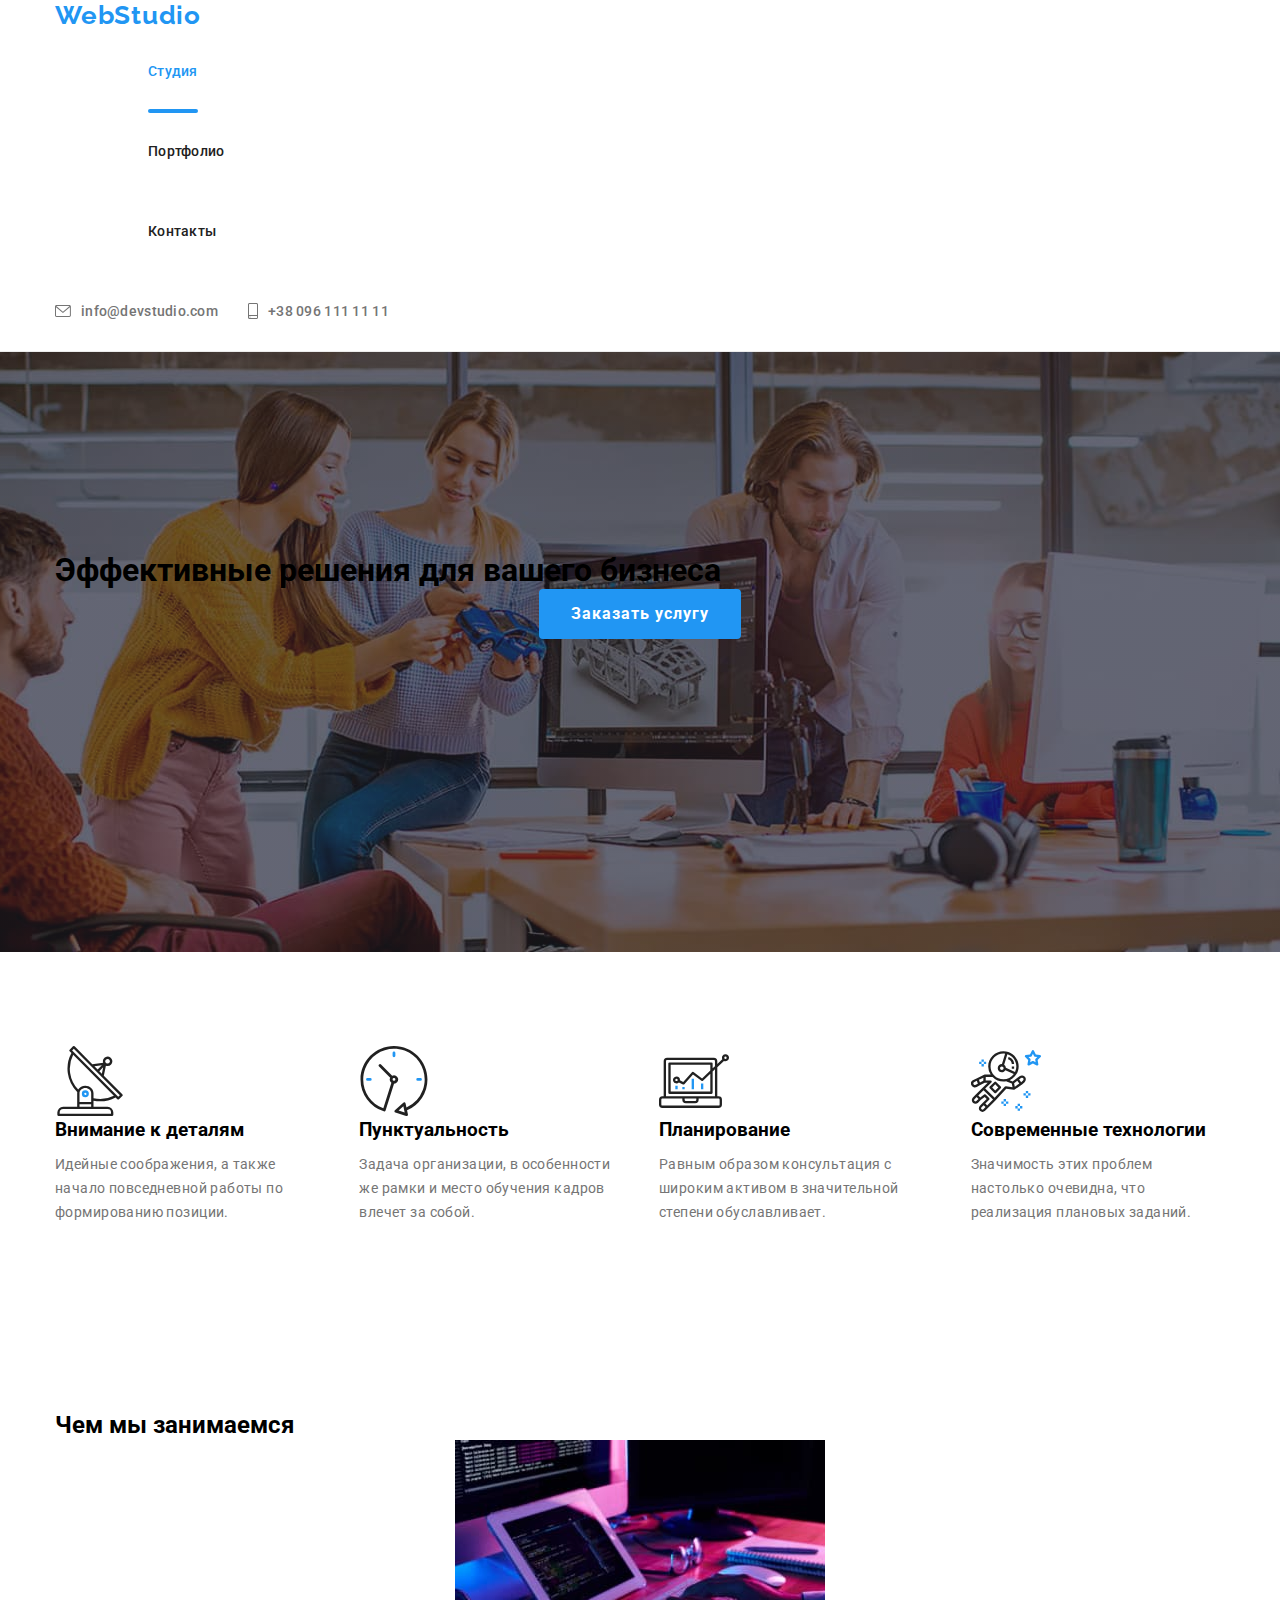
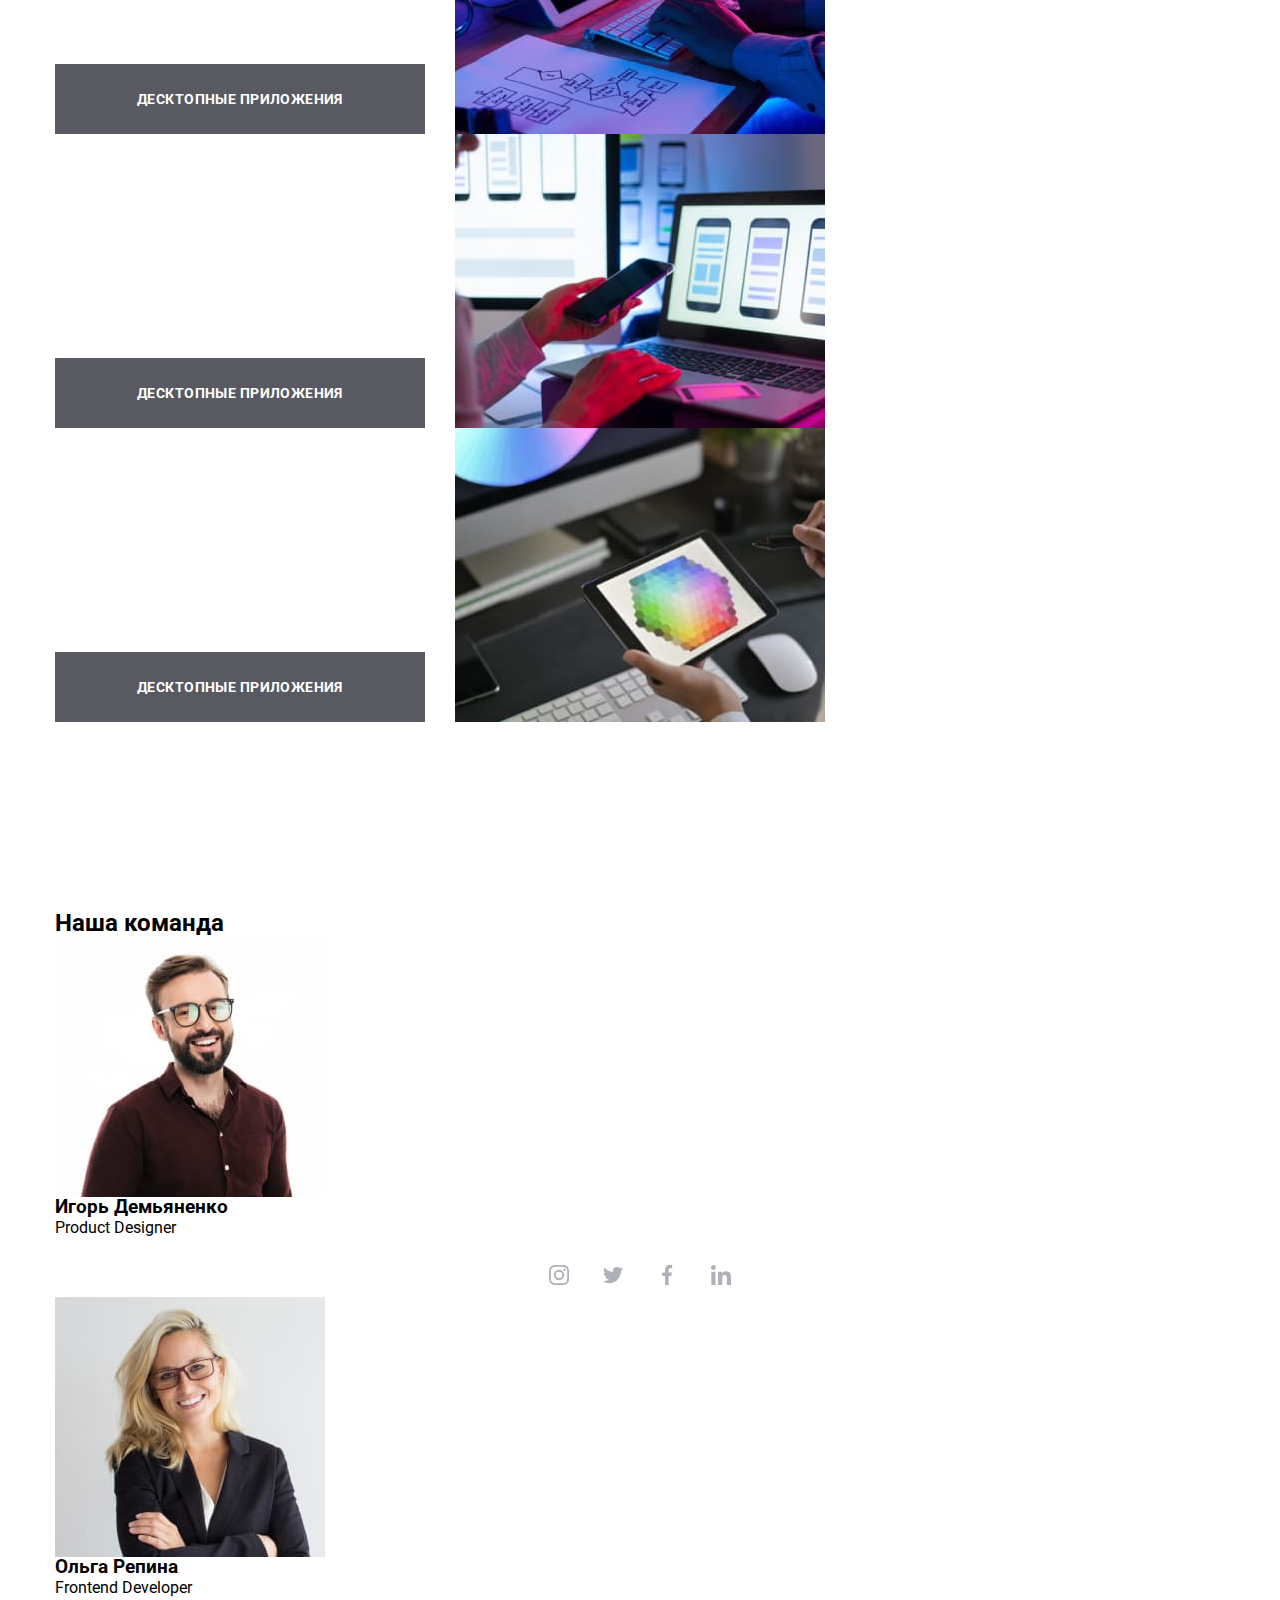
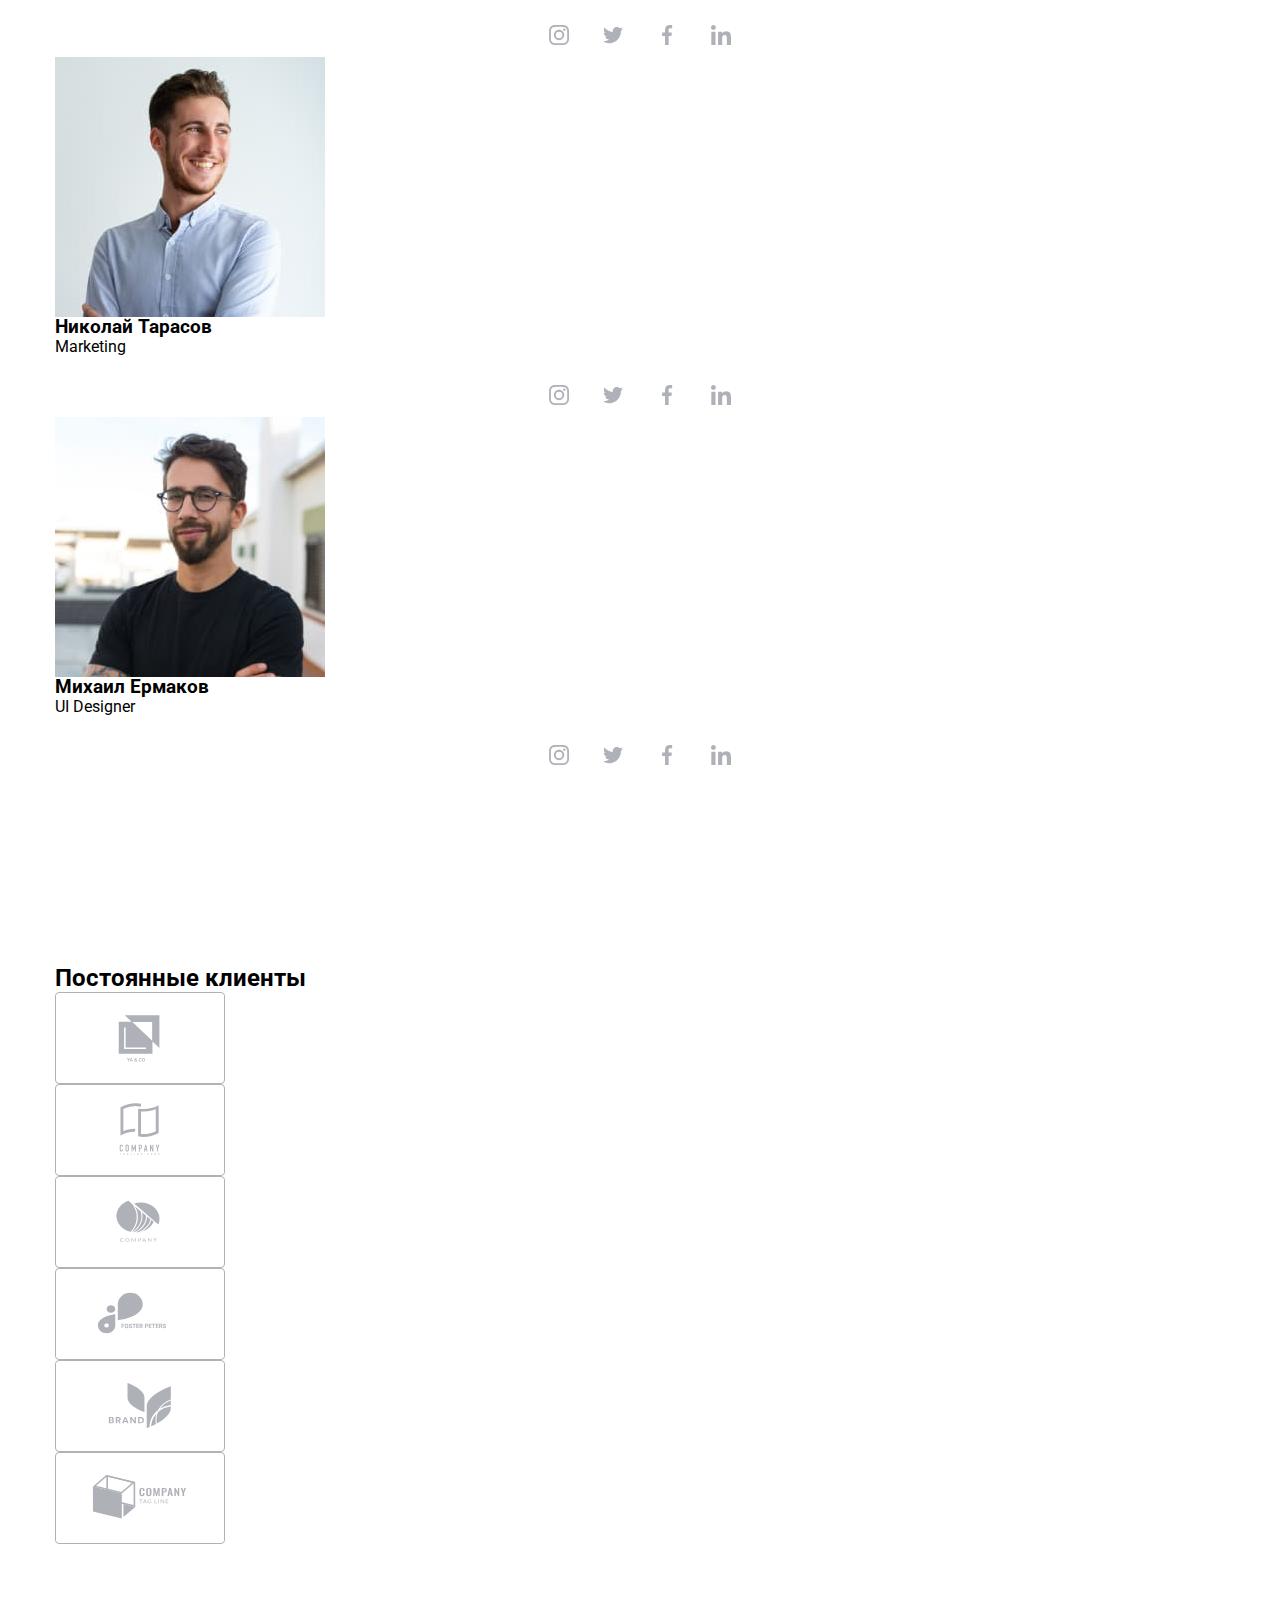
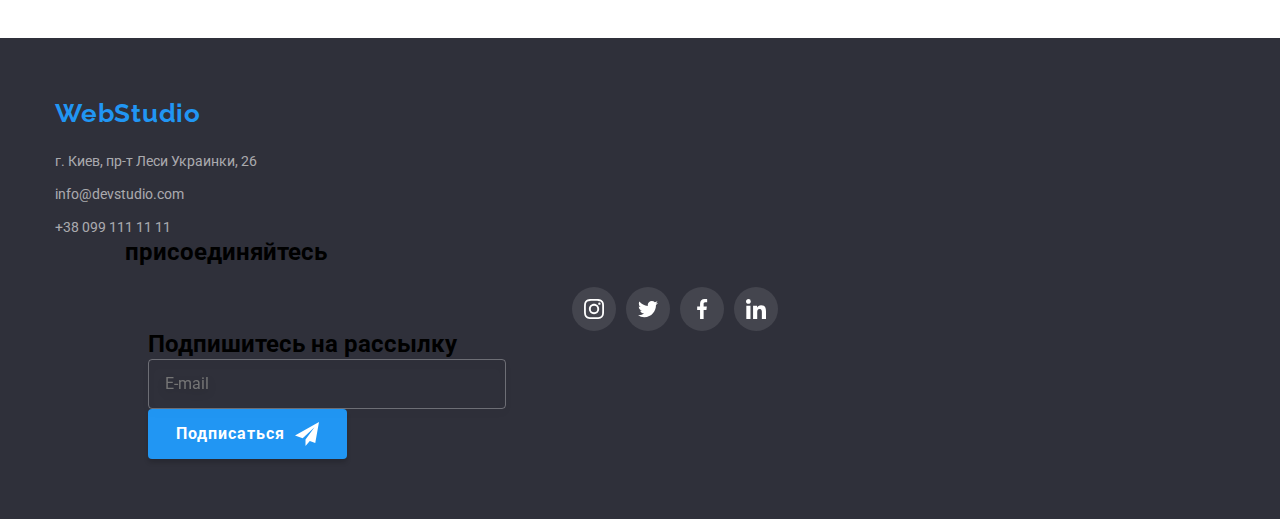
==== commit 644ab9cb: "Add files via upload" ====
--- a/index.html
+++ b/index.html
@@ -18,13 +18,13 @@
 
 <body>
     <header class="header">
-        <div class="container topline">
-            <a href="index.html" lang="en" class="logo">Web<span class="logo--dark">Studio</span></a>
+        <div class="container header__container">
+            <a href="index.html" lang="en" class="logo">Web<span class="logo__dark">Studio</span></a>
             <nav class="nav">
-                <ul class="nav__item">
-                    <li class="nav__list"><a href="index.html" class="nav__link current">Студия</a></li>
-                    <li class="nav__list"><a href="portfolio.html" class="nav__link">Портфолио</a></li>
-                    <li class="nav__list"><a href="contacts.html" class="nav__link">Контакты</a></li>
+                <ul class="nav__list">
+                    <li class="nav__item"><a href="index.html" class="nav__link current">Студия</a></li>
+                    <li class="nav__item"><a href="portfolio.html" class="nav__link">Портфолио</a></li>
+                    <li class="nav__item"><a href="contacts.html" class="nav__link">Контакты</a></li>
                 </ul>
             </nav>
             <ul class="contacts">
@@ -47,20 +47,20 @@
     <main>
         <section class="order">
             <div class="container">
-                <h1 class="order__header">Эффективные решения для вашего бизнеса</h1>
+                <h1 class="order__title">Эффективные решения для вашего бизнеса</h1>
                 <button type="button" class="order__button" data-modal-open>Заказать услугу</button>
             </div>
             <div class="backdrop is-hidden" data-modal>
                 <div class="modal">
-                    <button class="button--close" data-modal-close>
-                        <svg class="button__icon" width="18" height="18">
+                    <button class="modal__button" data-modal-close>
+                        <svg class="modal__button__icon" width="18" height="18">
                             <use href="./images/icons.svg#icon-close"></use>
                         </svg>
                     </button>
-                    <h2 class="modal__header">Оставьте свои данные, мы вам перезвоним</h2>
+                    <h2 class="modal__title">Оставьте свои данные, мы вам перезвоним</h2>
                     <form class="form">
-                        <ul class="form__item">
-                            <li class="form__fields">
+                        <ul class="form__list">
+                            <li class="form__item">
                                 <label for="name" class="form__label">Имя</label>
                                 <div class="form__inputbox">
                                     <input type="text" name="name" id="name" class="form__input">
@@ -69,7 +69,7 @@
                                     </svg>
                                 </div>
                             </li>
-                            <li class="form__fields">
+                            <li class="form__item">
                                 <label for="tel" class="form__label">Телефон</label>
                                 <div class="form__inputbox">
                                     <input type="tel" name="phone_number" id="tel" class="form__input">
@@ -78,7 +78,7 @@
                                     </svg>
                                 </div>
                             </li>
-                            <li class="form__fields">
+                            <li class="form__item">
                                 <label for="email" class="form__label">Почта</label>
                                 <div class="form__inputbox">
                                     <input type="email" name="email" id="email" class="form__input">
@@ -87,13 +87,13 @@
                                     </svg>
                                 </div>
                             </li>
-                            <li class="form__fields">
+                            <li class="form__item">
                                 <label for="comment" class="form__label">Комментарий</label>
                                 <textarea class="form__inputarea" name="comment" id="comment"
                                     placeholder="Введите текст"></textarea>
 
                             </li>
-                            <li class="form__fields">
+                            <li class="form__item">
                                 <label for="terms" class="checkbox">
                                     <input name="terms" id="terms" type="checkbox" class="checkbox visually-hidden">
                                     <span class="checkbox__item"></span>
@@ -112,54 +112,54 @@
                 </div>
             </div>
         </section>
-        <section class="section section__padding">
+        <section class="section">
             <div class="container">
                 <h2 class="visually-hidden">Особенности</h2>
                 <ul class="feature">
-                    <li class="feature__list">
-                        <div class="feature__logo">
+                    <li class="feature__item">
+                        <div class="feature__box">
                             <svg width="70" height="70">
                                 <use href="./images/icons.svg#icon-antenna"></use>
                             </svg>
 
                         </div>
-                        <h3 class="feature__header">Внимание к деталям</h3>
+                        <h3 class="feature__title">Внимание к деталям</h3>
                         <p class="feature__descript">Идейные соображения, а также начало повседневной работы по
                             формированию
                             позиции.</p>
                     </li>
-                    <li class="feature__list">
-                        <div class="feature__logo">
+                    <li class="feature__item">
+                        <div class="feature__box">
                             <svg width="70" height="70">
                                 <use href="./images/icons.svg#icon-clock"></use>
                             </svg>
 
                         </div>
-                        <h3 class="feature__header">Пунктуальность</h3>
+                        <h3 class="feature__title">Пунктуальность</h3>
                         <p class="feature__descript">Задача организации, в особенности же рамки и место обучения кадров
                             влечет за
                             собой.</p>
                     </li>
-                    <li class="feature__list">
-                        <div class="feature__logo">
+                    <li class="feature__item">
+                        <div class="feature__box">
                             <svg width="70" height="70">
                                 <use href="./images/icons.svg#icon-diagram"></use>
                             </svg>
 
                         </div>
-                        <h3 class="feature__header">Планирование</h3>
+                        <h3 class="feature__title">Планирование</h3>
                         <p class="feature__descript">Равным образом консультация с широким активом в значительной
                             степени
                             обуславливает.</p>
                     </li>
-                    <li class="feature__list">
-                        <div class="feature__logo">
+                    <li class="feature__item">
+                        <div class="feature__box">
                             <svg width="70" height="70">
                                 <use href="./images/icons.svg#icon-astronaut"></use>
                             </svg>
 
                         </div>
-                        <h3 class="feature__header">Современные технологии</h3>
+                        <h3 class="feature__title">Современные технологии</h3>
                         <p class="feature__descript">Значимость этих проблем настолько очевидна, что реализация плановых
                             заданий.
                         </p>
@@ -167,10 +167,10 @@
                 </ul>
             </div>
         </section>
-        <section class="section">
+        <section class="section section--nopaddingtop">
             <div class="container">
-                <h2 class="about__header">Чем мы занимаемся</h2>
-                <ul class="about__list">
+                <h2 class="about__title">Чем мы занимаемся</h2>
+                <ul class="about">
                     <li class="about__item">
                         <img src="images/box1.jpg" alt="Разработка програмного обеспечения" width="370" />
                         <p class="about__label">Десктопные приложения</p>
@@ -186,15 +186,15 @@
                 </ul>
             </div>
         </section>
-        <section class="section section__background">
+        <section class="section section--otherbackground">
             <div class="container">
-                <h2 class="team__header">Наша команда</h2>
-                <ul class="team__list">
-                    <li class="team__card">
+                <h2 class="team__title">Наша команда</h2>
+                <ul class="team">
+                    <li class="team__item">
                         <img src="images/card1.jpg" alt="Фото Игоря Демьяненко" width="270" />
-                        <div class="member">
-                            <h3 class="member__name">Игорь Демьяненко</h3>
-                            <p lang="en" class="member__profession">Product Designer</p>
+                        <div class="team__box">
+                            <h3 class="team__name">Игорь Демьяненко</h3>
+                            <p lang="en" class="team__text">Product Designer</p>
                             <ul class="social">
                                 <li><a href=" " class="social__link">
                                         <svg class="social__icon" width="20" height="20">
@@ -223,11 +223,11 @@
                             </ul>
                         </div>
                     </li>
-                    <li class="team__card">
+                    <li class="team__item">
                         <img src="images/card2.jpg" alt="Фото Ольги Репиной" width="270" />
-                        <div class="member">
-                            <h3 class="member__name">Ольга Репина</h3>
-                            <p lang="en" class="member__profession">Frontend Developer</p>
+                        <div class="team__box">
+                            <h3 class="team__name">Ольга Репина</h3>
+                            <p lang="en" class="team__text">Frontend Developer</p>
                             <ul class="social">
                                 <li><a href=" " class="social__link">
                                         <svg class="social__icon" width="20" height="20">
@@ -257,11 +257,11 @@
 
                         </div>
                     </li>
-                    <li class="team__card">
+                    <li class="team__item">
                         <img src="images/card3.jpg" alt="Фото  Николая Тарасова" width="270" />
-                        <div class="member">
-                            <h3 class="member__name">Николай Тарасов</h3>
-                            <p lang="en" class="member__profession">Marketing</p>
+                        <div class="team__box">
+                            <h3 class="team__name">Николай Тарасов</h3>
+                            <p lang="en" class="team__text">Marketing</p>
                             <ul class="social">
                                 <li><a href=" " class="social__link">
                                         <svg class="social__icon" width="20" height="20">
@@ -291,11 +291,11 @@
 
                         </div>
                     </li>
-                    <li class="team__card">
+                    <li class="team__item">
                         <img src="images/card4.jpg" alt="Фото Михаила Ермакова" width="270" />
-                        <div class="member">
-                            <h3 class="member__name">Михаил Ермаков</h3>
-                            <p lang="en" class="member__profession">UI Designer</p>
+                        <div class="team__box">
+                            <h3 class="team__name">Михаил Ермаков</h3>
+                            <p lang="en" class="team__text">UI Designer</p>
                             <ul class="social">
                                 <li><a href=" " class="social__link">
                                         <svg class="social__icon" width="20" height="20">
@@ -330,8 +330,8 @@
         </section>
         <section class="section">
             <div class="container">
-                <h2 class="client__heder">Постоянные клиенты</h2>
-                <ul class="client__list">
+                <h2 class="client__title">Постоянные клиенты</h2>
+                <ul class="client">
                     <li><a href=" " class="client__link">
                             <svg class="client__icon" width="106" height="60">
                                 <use href="./images/icons.svg#icon-logo1"></use>
@@ -372,9 +372,9 @@
         </section>
     </main>
     <footer class="footer">
-        <div class="container footer__item">
+        <div class="container footer__container">
             <div class="bottomcontacts">
-                <a href="index.html" lang="en" class="logo">Web<span class="logo--light">Studio</span></a>
+                <a href="index.html" lang="en" class="logo">Web<span class="logo__light">Studio</span></a>
                 <address class="address">
                     <ul>
                         <li class="address__item"><a href="https://goo.gl/maps/pBQsYzYw25E7k7aP6"
@@ -390,7 +390,7 @@
                 </address>
             </div>
             <div class="join">
-                <h2 class="join__heder">присоединяйтесь</h2>
+                <h2 class="join__title">присоединяйтесь</h2>
                 <ul class="soc">
                     <li><a href=" " class="soc__link">
                             <svg class="soc__icon" width="20" height="20">
@@ -419,8 +419,8 @@
                 </ul>
             </div>
             <div class="subscription">
-                <h2 class="subscription__heder">Подпишитесь на рассылку</h2>
-                <form class="subscription__item">
+                <h2 class="subscription__title">Подпишитесь на рассылку</h2>
+                <form class="subscription__form">
                     <input type="email" name="email-bottom" id="email-bottom" class="subscription__input"
                         placeholder="E-mail">
                     <button type="submit" class="subscription__button">Подписаться
--- a/css/main.min.css
+++ b/css/main.min.css
@@ -1 +1 @@
-body{background-color:#fff;font-family:"Roboto",sans-serif;margin:0;padding:0;border:0}p,h1,h2,h3{margin:0}ul{margin:0;padding:0;list-style:none}img{display:block;max-width:100%;height:auto}.list{display:-webkit-box;display:-ms-flexbox;display:flex;-webkit-box-align:center;-ms-flex-align:center;align-items:center}.container{width:1200px;padding:0 15px;margin:0 auto}.section{padding:94px 0}.visually-hidden{position:absolute;width:1px;height:1px;margin:-lpx;border:0;padding:0;white-space:nowrap;-webkit-clip-path:inset(100%);clip-path:inset(100%);clip:rect(0 0 0 0);overflow:hidden}.topline{border-bottom:1px solid #ececec}.topper{display:-webkit-box;display:-ms-flexbox;display:flex;-webkit-box-align:center;-ms-flex-align:center;align-items:center}.logo{font-family:"Raleway";font-weight:700;font-size:26px;line-height:1.1923076923;letter-spacing:.03em;color:#2196f3;text-decoration:none}.logo-top{color:#000}.logo-bottom{color:#fff}.navigation{display:-webkit-box;display:-ms-flexbox;display:flex;-webkit-box-align:center;-ms-flex-align:center;align-items:center}.nav-list{display:-webkit-box;display:-ms-flexbox;display:flex;margin-left:93px}.top-li{-webkit-box-align:center;-ms-flex-align:center;align-items:center;color:currentColor}.top-li:not(:last-child){margin-right:50px}.top-li-contacts{-webkit-box-align:center;-ms-flex-align:center;align-items:center}.top-li-contacts:not(:last-child){margin-right:30px}.nav-link{position:relative;padding-top:32px;padding-bottom:32px;display:block;font-weight:500;font-size:14px;line-height:1.1428571429;letter-spacing:.02em;text-decoration:none;color:#212121;-webkit-transition:color 250ms cubic-bezier(0.4, 0, 0.2, 1);transition:color 250ms cubic-bezier(0.4, 0, 0.2, 1)}.nav-link::after{content:"";position:absolute;display:block;left:0;bottom:-2px;width:100%;height:4px;background-color:#2196f3;border-radius:2px;opacity:0;-webkit-transition:opacity 250ms cubic-bezier(0.4, 0, 0.2, 1);transition:opacity 250ms cubic-bezier(0.4, 0, 0.2, 1)}.nav-link:hover,.nav-link:hover:after,.nav-link:focus,.nav-link:focus:after,.nav-link.current,.nav-link.current:after{color:#2196f3;opacity:1}.contacts-top{display:-webkit-box;display:-ms-flexbox;display:flex;margin-left:auto;-webkit-box-align:center;-ms-flex-align:center;align-items:center}.contacts-top-link{display:-webkit-box;display:-ms-flexbox;display:flex;-webkit-box-align:center;-ms-flex-align:center;align-items:center;padding-top:32px;padding-bottom:32px;font-weight:500;font-size:14px;line-height:1.1428571429;letter-spacing:.02em;text-decoration:none;color:#757575;-webkit-transition:color 250ms cubic-bezier(0.4, 0, 0.2, 1);transition:color 250ms cubic-bezier(0.4, 0, 0.2, 1)}.contacts-top-link:hover,.contacts-top-link:focus{color:#2196f3}.contacts-top-link-icon{display:-webkit-box;display:-ms-flexbox;display:flex;-webkit-box-align:center;-ms-flex-align:center;align-items:center;margin-right:10px;fill:currentColor}.footer-styles{padding:60px 0px;background-color:#2f303a}.footer-item{display:-webkit-box;display:-ms-flexbox;display:flex;-webkit-box-align:baseline;-ms-flex-align:baseline;align-items:baseline}.contacts-bottom-box{display:block;width:231px}.address{margin-top:20px}.address-link{font-style:normal;font-size:14px;line-height:1.7142857143;text-decoration:none;color:#fff;-webkit-transition:color 250ms cubic-bezier(0.4, 0, 0.2, 1);transition:color 250ms cubic-bezier(0.4, 0, 0.2, 1)}.address-link:hover,.address-link:focus{color:#2196f3}.contacts-bottom{margin-bottom:9px}.contacts-bottom-link{font-style:normal;font-size:14px;line-height:1.7142857143;text-decoration:none;color:rgba(255,255,255,.6);-webkit-transition:color 250ms cubic-bezier(0.4, 0, 0.2, 1);transition:color 250ms cubic-bezier(0.4, 0, 0.2, 1)}.contacts-bottom-link:hover,.contacts-bottom-link:focus{color:#2196f3}.social{display:block;margin-left:70px}.social-heder{font-weight:700;font-size:14px;line-height:1.1428571429;letter-spacing:.03em;text-transform:uppercase;color:#fff}.social-ul{display:-webkit-box;display:-ms-flexbox;display:flex;-webkit-box-pack:center;-ms-flex-pack:center;justify-content:center;margin-top:20px;gap:10px}.social-link-bottom{display:-webkit-box;display:-ms-flexbox;display:flex;-webkit-box-align:center;-ms-flex-align:center;align-items:center;-webkit-box-pack:center;-ms-flex-pack:center;justify-content:center;width:44px;height:44px;border-radius:50%;border-style:hidden;cursor:pointer;color:#fff;background-color:rgba(255,255,255,.1);-webkit-transition:background-color 250ms cubic-bezier(0.4, 0, 0.2, 1),color 250ms cubic-bezier(0.4, 0, 0.2, 1);transition:background-color 250ms cubic-bezier(0.4, 0, 0.2, 1),color 250ms cubic-bezier(0.4, 0, 0.2, 1)}.social-link-bottom:hover,.social-link-bottom:focus{background-color:#2196f3;color:#fff}.social-icon{display:-webkit-box;display:-ms-flexbox;display:flex;-webkit-box-align:center;-ms-flex-align:center;align-items:center;-webkit-box-pack:center;-ms-flex-pack:center;justify-content:center;fill:currentColor}.subscription{width:570px;margin-left:93px}.subscription-heder{font-weight:700;font-size:14px;line-height:1.1428571429;letter-spacing:.03em;text-transform:uppercase;color:#fff}.subscription-item{display:-webkit-box;display:-ms-flexbox;display:flex;-webkit-box-align:center;-ms-flex-align:center;align-items:center;-webkit-box-pack:justify;-ms-flex-pack:justify;justify-content:space-between;margin-top:20px}.subscription-input{padding:16px;width:358px;height:50px;color:#fff;background-color:rgba(0,0,0,0);border:1px solid rgba(255,255,255,.3);-webkit-filter:drop-shadow(0px 4px 4px rgba(0, 0, 0, 0.15));filter:drop-shadow(0px 4px 4px rgba(0, 0, 0, 0.15));border-radius:4px}.subscription-input:focus{outline-color:#2196f3;border-color:#2196f3}.subscription-button{display:-webkit-box;display:-ms-flexbox;display:flex;-webkit-box-align:center;-ms-flex-align:center;align-items:center;-webkit-box-pack:center;-ms-flex-pack:center;justify-content:center;padding:10px 28px;cursor:pointer;font-weight:700;font-size:16px;line-height:30px;text-align:center;letter-spacing:.06em;border-style:hidden;color:#fff;background-color:#2196f3;-webkit-box-shadow:0px 4px 4px rgba(0,0,0,.15);box-shadow:0px 4px 4px rgba(0,0,0,.15);border-radius:4px;-webkit-transition:background-color 250ms cubic-bezier(0.4, 0, 0.2, 1),-webkit-box-shadow 250ms cubic-bezier(0.4, 0, 0.2, 1);transition:background-color 250ms cubic-bezier(0.4, 0, 0.2, 1),-webkit-box-shadow 250ms cubic-bezier(0.4, 0, 0.2, 1);transition:background-color 250ms cubic-bezier(0.4, 0, 0.2, 1),box-shadow 250ms cubic-bezier(0.4, 0, 0.2, 1);transition:background-color 250ms cubic-bezier(0.4, 0, 0.2, 1),box-shadow 250ms cubic-bezier(0.4, 0, 0.2, 1),-webkit-box-shadow 250ms cubic-bezier(0.4, 0, 0.2, 1)}.subscription-button:hover,.subscription-button:focus{background-color:#188ce8;-webkit-box-shadow:0px 4px 4px rgba(0,0,0,.15);box-shadow:0px 4px 4px rgba(0,0,0,.15)}.subscription-icon{display:-webkit-box;display:-ms-flexbox;display:flex;-webkit-box-align:center;-ms-flex-align:center;align-items:center;margin-left:10px;fill:currentColor}.order{height:600px;max-width:1600px;margin:0 auto;padding:200px 0px;background-image:-webkit-gradient(linear, left top, left bottom, from(rgba(47, 48, 58, 0.4)), to(rgba(47, 48, 58, 0.4))),url(../images/bgimg.jpg);background-image:linear-gradient(rgba(47, 48, 58, 0.4), rgba(47, 48, 58, 0.4)),url(../images/bgimg.jpg);background-repeat:no-repeat;background-size:cover;background-position:center;background-color:#c4c4c4}.header{max-width:700px;font-weight:900;font-size:44px;line-height:1.3636363636;text-align:center;letter-spacing:.06em;text-transform:uppercase;color:#fff;-webkit-box-align:center;-ms-flex-align:center;align-items:center;margin-left:auto;margin-right:auto;padding:0}.order-button{font-weight:700;font-size:16px;line-height:1.875;text-align:center;letter-spacing:.06em;cursor:pointer;border-style:hidden;color:#fff;background-color:#2196f3;border-radius:4px;margin-top:30px;margin:0 auto;padding:10px 32px;-webkit-box-align:center;-ms-flex-align:center;align-items:center;display:block;-webkit-transition:background-color 250ms cubic-bezier(0.4, 0, 0.2, 1),-webkit-box-shadow 250ms cubic-bezier(0.4, 0, 0.2, 1);transition:background-color 250ms cubic-bezier(0.4, 0, 0.2, 1),-webkit-box-shadow 250ms cubic-bezier(0.4, 0, 0.2, 1);transition:background-color 250ms cubic-bezier(0.4, 0, 0.2, 1),box-shadow 250ms cubic-bezier(0.4, 0, 0.2, 1);transition:background-color 250ms cubic-bezier(0.4, 0, 0.2, 1),box-shadow 250ms cubic-bezier(0.4, 0, 0.2, 1),-webkit-box-shadow 250ms cubic-bezier(0.4, 0, 0.2, 1)}.order-button:hover,.order-button:focus{background-color:#188ce8;-webkit-box-shadow:0px 4px 4px rgba(0,0,0,.15);box-shadow:0px 4px 4px rgba(0,0,0,.15)}.feature{display:-webkit-box;display:-ms-flexbox;display:flex;-webkit-box-pack:center;-ms-flex-pack:center;justify-content:center;gap:30px}.feature-box{max-width:270px}.feature-logo{display:-webkit-box;display:-ms-flexbox;display:flex;-webkit-box-align:center;-ms-flex-align:center;align-items:center;-webkit-box-pack:center;-ms-flex-pack:center;justify-content:center;height:120px;margin-bottom:30px;background:#f5f4fa;border-style:hidden;border-radius:4px}.feature-padding{padding-bottom:0}.feature-header{font-weight:700;font-size:14px;line-height:1.1428571429;letter-spacing:.03em;text-transform:uppercase;color:#212121}.feature-text{margin-top:10px;font-size:14px;line-height:1.7142857143;letter-spacing:.03em;color:#757575}.about{display:-webkit-box;display:-ms-flexbox;display:flex;-webkit-box-pack:center;-ms-flex-pack:center;justify-content:center;gap:30px}.about-header{margin-bottom:50px;font-weight:700;font-size:36px;line-height:1.1666666667;text-align:center;letter-spacing:.03em;color:#212121}.about-box{position:relative;display:-webkit-box;display:-ms-flexbox;display:flex;-webkit-box-align:center;-ms-flex-align:center;align-items:center;-webkit-box-pack:center;-ms-flex-pack:center;justify-content:center}.box-label{position:absolute;left:0;bottom:0;width:370px;height:70px;display:-webkit-box;display:-ms-flexbox;display:flex;-webkit-box-align:center;-ms-flex-align:center;align-items:center;-webkit-box-pack:center;-ms-flex-pack:center;justify-content:center;font-weight:700;font-size:14px;line-height:1.1428571429;text-align:center;letter-spacing:.03em;text-transform:uppercase;color:#fff;background:rgba(47,48,58,.8)}.team-background{background:#f5f4fa}.team{display:-webkit-box;display:-ms-flexbox;display:flex;-webkit-box-pack:center;-ms-flex-pack:center;justify-content:center;gap:30px;margin-top:50px}.team-header{font-weight:700;font-size:36px;line-height:1.1666666667;text-align:center;letter-spacing:.03em;color:#212121}.team-card{background:#fff;-webkit-box-shadow:0px 1px 3px rgba(0,0,0,.12),0px 1px 1px rgba(0,0,0,.14),0px 2px 1px rgba(0,0,0,.2);box-shadow:0px 1px 3px rgba(0,0,0,.12),0px 1px 1px rgba(0,0,0,.14),0px 2px 1px rgba(0,0,0,.2);border-radius:0px 0px 4px 4px}.member{padding-top:30px;padding-bottom:30px}.member-name{margin-bottom:10px;font-weight:500;font-size:16px;line-height:1.1875;text-align:center;letter-spacing:.03em;color:#212121}.member-profession{font-size:16px;line-height:1.1875;text-align:center;letter-spacing:.03em;color:#757575}.member-social{margin-top:16px;gap:10px;display:-webkit-box;display:-ms-flexbox;display:flex;-webkit-box-pack:center;-ms-flex-pack:center;justify-content:center}.member-social-link{display:-webkit-box;display:-ms-flexbox;display:flex;-webkit-box-align:center;-ms-flex-align:center;align-items:center;-webkit-box-pack:center;-ms-flex-pack:center;justify-content:center;width:44px;height:44px;border-radius:50%;border-style:hidden;cursor:pointer;color:#afb1b8;background-color:#fff;-webkit-transition:background-color 250ms cubic-bezier(0.4, 0, 0.2, 1),color 250ms cubic-bezier(0.4, 0, 0.2, 1);transition:background-color 250ms cubic-bezier(0.4, 0, 0.2, 1),color 250ms cubic-bezier(0.4, 0, 0.2, 1)}.member-social-link:hover,.member-social-link:focus{color:#fff;background-color:#2196f3}.member-social-icon{display:-webkit-box;display:-ms-flexbox;display:flex;-webkit-box-align:center;-ms-flex-align:center;align-items:center;-webkit-box-pack:center;-ms-flex-pack:center;justify-content:center;fill:currentColor}.client-heder{font-weight:700;font-size:36px;line-height:1.1666666667;text-align:center;letter-spacing:.03em;color:#212121}.client-ul{margin-top:50px;display:-webkit-box;display:-ms-flexbox;display:flex;-webkit-box-pack:justify;-ms-flex-pack:justify;justify-content:space-between}.client-link{display:-webkit-box;display:-ms-flexbox;display:flex;-webkit-box-align:center;-ms-flex-align:center;align-items:center;-webkit-box-pack:center;-ms-flex-pack:center;justify-content:center;width:170px;height:92px;padding:0;cursor:pointer;color:#afb1b8;background-color:#fff;border:1px solid;border-color:#afb1b8;border-radius:4px;-webkit-transition:border-color 250ms cubic-bezier(0.4, 0, 0.2, 1),color 250ms cubic-bezier(0.4, 0, 0.2, 1);transition:border-color 250ms cubic-bezier(0.4, 0, 0.2, 1),color 250ms cubic-bezier(0.4, 0, 0.2, 1)}.client-link:hover,.client-link:focus{color:#2196f3;border-color:#2196f3}.client-icon{display:-webkit-box;display:-ms-flexbox;display:flex;-webkit-box-align:center;-ms-flex-align:center;align-items:center;-webkit-box-pack:center;-ms-flex-pack:center;justify-content:center;fill:currentColor;-webkit-transition:color 250ms cubic-bezier(0.4, 0, 0.2, 1),-webkit-filter 250ms cubic-bezier(0.4, 0, 0.2, 1);transition:color 250ms cubic-bezier(0.4, 0, 0.2, 1),-webkit-filter 250ms cubic-bezier(0.4, 0, 0.2, 1);transition:color 250ms cubic-bezier(0.4, 0, 0.2, 1),filter 250ms cubic-bezier(0.4, 0, 0.2, 1);transition:color 250ms cubic-bezier(0.4, 0, 0.2, 1),filter 250ms cubic-bezier(0.4, 0, 0.2, 1),-webkit-filter 250ms cubic-bezier(0.4, 0, 0.2, 1)}.client-link:hover .client-icon,.client-link:focus .client-icon{-webkit-filter:drop-shadow(0px 4px 4px rgba(0, 0, 0, 0.25));filter:drop-shadow(0px 4px 4px rgba(0, 0, 0, 0.25))}.backdrop{position:fixed;top:0;left:0;width:100%;height:100%;background-color:rgba(0,0,0,.2);-webkit-transition:opacity 250ms cubic-bezier(0.4, 0, 0.2, 1),visibility 250ms cubic-bezier(0.4, 0, 0.2, 1);transition:opacity 250ms cubic-bezier(0.4, 0, 0.2, 1),visibility 250ms cubic-bezier(0.4, 0, 0.2, 1)}.backdrop.is-hidden .modal{-webkit-transform:translate(-50%, -50%) scale(0) rotate(180deg);transform:translate(-50%, -50%) scale(0) rotate(180deg)}.modal{position:absolute;top:50%;left:50%;-webkit-transform:translate(-50%, -50%) scale(1) rotate(0);transform:translate(-50%, -50%) scale(1) rotate(0);min-width:528px;min-height:581px;padding:40px;background:#fff;-webkit-box-shadow:0px 1px 3px rgba(0,0,0,.12),0px 1px 1px rgba(0,0,0,.14),0px 2px 1px rgba(0,0,0,.2);box-shadow:0px 1px 3px rgba(0,0,0,.12),0px 1px 1px rgba(0,0,0,.14),0px 2px 1px rgba(0,0,0,.2);border-radius:4px;-webkit-transition:-webkit-transform 250ms cubic-bezier(0.4, 0, 0.2, 1);transition:-webkit-transform 250ms cubic-bezier(0.4, 0, 0.2, 1);transition:transform 250ms cubic-bezier(0.4, 0, 0.2, 1);transition:transform 250ms cubic-bezier(0.4, 0, 0.2, 1), -webkit-transform 250ms cubic-bezier(0.4, 0, 0.2, 1)}.is-hidden{opacity:0;pointer-events:none;visibility:hidden}.modal--close{display:-webkit-box;display:-ms-flexbox;display:flex;-webkit-box-align:center;-ms-flex-align:center;align-items:center;-webkit-box-pack:center;-ms-flex-pack:center;justify-content:center;position:absolute;right:8px;top:8px;width:30px;height:30px;border-radius:50%;background:#fff;border:1px solid rgba(0,0,0,.1);cursor:pointer;-webkit-transition:border-color 250ms cubic-bezier(0.4, 0, 0.2, 1),color 250ms cubic-bezier(0.4, 0, 0.2, 1);transition:border-color 250ms cubic-bezier(0.4, 0, 0.2, 1),color 250ms cubic-bezier(0.4, 0, 0.2, 1)}.modal--close:hover,.modal--close:focus{border-color:#188ce8;color:#188ce8}.close-icon{fill:currentColor}.no-scroll{overflow:hidden}.modal-header{font-weight:700;font-size:20px;line-height:1.15;text-align:center;letter-spacing:.03em;color:#212121}.modal-form{margin-top:12px}.form-item{display:block;text-align:left;margin-bottom:30px}.form-li:not(:nth-last-child(-n+2)){margin-bottom:10px}.form-li-text{margin-bottom:20px}.form-label{display:-webkit-box;display:-ms-flexbox;display:flex;margin-bottom:4px;font-weight:400;font-size:12px;line-height:1.1666666667;letter-spacing:.01em;color:#757575}.input-box{display:-webkit-box;display:-ms-flexbox;display:flex;position:relative}.form-input{display:-webkit-box;display:-ms-flexbox;display:flex;padding-left:42px;width:448px;height:40px;color:#757575;border:1px solid rgba(33,33,33,.2);border-radius:4px}.form-input:focus,.form-input-text:focus{border-style:hidden;outline-color:#2196f3;-webkit-box-shadow:0px 4px 4px rgba(0,0,0,.15);box-shadow:0px 4px 4px rgba(0,0,0,.15)}.form-input:focus+.form-icon{color:#2196f3}.form-icon{position:absolute;display:-webkit-box;display:-ms-flexbox;display:flex;top:50%;-webkit-transform:translateY(-50%);transform:translateY(-50%);left:12px;-webkit-box-align:center;-ms-flex-align:center;align-items:center;fill:currentColor}.form-input-text{display:-webkit-box;display:-ms-flexbox;display:flex;margin-top:4px;padding:12px 16px;width:448px;height:120px;resize:none;color:#757575;border:1px solid rgba(33,33,33,.2);border-radius:4px}.form-checkbox{display:-webkit-box;display:-ms-flexbox;display:flex;-webkit-box-align:center;-ms-flex-align:center;align-items:center;-webkit-box-pack:center;-ms-flex-pack:center;justify-content:center}.checkbox:checked~.form-checkbox-icon{opacity:1}.checkbox:checked+.form-checkbox-border{opacity:0}.form-checkbox-item{display:inline-block;position:relative;Width:16px;Height:15px}.form-checkbox-border{display:inline-block;position:absolute;left:52px;Width:16px;Height:15px;border:2px solid #212121;border-radius:2px;opacity:1}.form-checkbox-icon{display:inline-block;position:absolute;left:52px;opacity:0}.form-checkbox-text{margin-left:8px;font-weight:400;font-size:14px;line-height:1.7142857143;letter-spacing:.03em;color:#757575}.link-terms{font-weight:400;font-size:14px;line-height:1.7142857143;letter-spacing:.03em;color:#2196f3;text-decoration:underline}.form-button{display:-webkit-box;display:-ms-flexbox;display:flex;-webkit-box-align:center;-ms-flex-align:center;align-items:center;-webkit-box-pack:center;-ms-flex-pack:center;justify-content:center;margin-left:auto;margin-right:auto;padding:10px 55px;font-weight:700;font-size:16px;line-height:1.875;border-style:hidden;text-align:center;letter-spacing:.06em;color:#fff;background-color:#2196f3;border-radius:4px;cursor:pointer;-webkit-transition:background-color 250ms cubic-bezier(0.4, 0, 0.2, 1),-webkit-box-shadow 250ms cubic-bezier(0.4, 0, 0.2, 1);transition:background-color 250ms cubic-bezier(0.4, 0, 0.2, 1),-webkit-box-shadow 250ms cubic-bezier(0.4, 0, 0.2, 1);transition:background-color 250ms cubic-bezier(0.4, 0, 0.2, 1),box-shadow 250ms cubic-bezier(0.4, 0, 0.2, 1);transition:background-color 250ms cubic-bezier(0.4, 0, 0.2, 1),box-shadow 250ms cubic-bezier(0.4, 0, 0.2, 1),-webkit-box-shadow 250ms cubic-bezier(0.4, 0, 0.2, 1)}.form-button:hover,.form-button:focus{background-color:#188ce8;-webkit-box-shadow:0px 4px 4px rgba(0,0,0,.15);box-shadow:0px 4px 4px rgba(0,0,0,.15)}.filter{display:-webkit-box;display:-ms-flexbox;display:flex;-webkit-box-pack:center;-ms-flex-pack:center;justify-content:center}.filter-box:not(:last-child){margin-right:8px}.filter-button{padding-left:22px;padding-top:6px;padding-right:22px;padding-bottom:6px;background-color:#f5f4fa;border-radius:4px;border-style:hidden;font-weight:500;font-size:16px;line-height:1.625;text-align:center;letter-spacing:.03em;color:#212121;white-space:nowrap;cursor:pointer;-webkit-transition:background-color 250ms cubic-bezier(0.4, 0, 0.2, 1),color 250ms cubic-bezier(0.4, 0, 0.2, 1),-webkit-box-shadow 250ms cubic-bezier(0.4, 0, 0.2, 1);transition:background-color 250ms cubic-bezier(0.4, 0, 0.2, 1),color 250ms cubic-bezier(0.4, 0, 0.2, 1),-webkit-box-shadow 250ms cubic-bezier(0.4, 0, 0.2, 1);transition:background-color 250ms cubic-bezier(0.4, 0, 0.2, 1),color 250ms cubic-bezier(0.4, 0, 0.2, 1),box-shadow 250ms cubic-bezier(0.4, 0, 0.2, 1);transition:background-color 250ms cubic-bezier(0.4, 0, 0.2, 1),color 250ms cubic-bezier(0.4, 0, 0.2, 1),box-shadow 250ms cubic-bezier(0.4, 0, 0.2, 1),-webkit-box-shadow 250ms cubic-bezier(0.4, 0, 0.2, 1)}.filter-button:hover,.filter-button:focus,.filter-button.primary{border-color:#2196f3;color:#fff;background-color:#2196f3;-webkit-box-shadow:0px 3px 1px rgba(0,0,0,.1),0px 1px 2px rgba(0,0,0,.08),0px 2px 2px rgba(0,0,0,.12);box-shadow:0px 3px 1px rgba(0,0,0,.1),0px 1px 2px rgba(0,0,0,.08),0px 2px 2px rgba(0,0,0,.12)}.portfolio{display:-webkit-box;display:-ms-flexbox;display:flex;-ms-flex-wrap:wrap;flex-wrap:wrap;margin-top:50px}.project{padding-top:20px;padding-left:24px;padding-right:24px;padding-bottom:20px;border-bottom:1px solid #eee;border-left:1px solid #eee;border-right:1px solid #eee}.project-link{display:block;text-decoration:none;-webkit-transition:-webkit-box-shadow 250ms cubic-bezier(0.4, 0, 0.2, 1);transition:-webkit-box-shadow 250ms cubic-bezier(0.4, 0, 0.2, 1);transition:box-shadow 250ms cubic-bezier(0.4, 0, 0.2, 1);transition:box-shadow 250ms cubic-bezier(0.4, 0, 0.2, 1), -webkit-box-shadow 250ms cubic-bezier(0.4, 0, 0.2, 1)}.project-link:hover,.project-link:focus{-webkit-box-shadow:0px 1px 1px rgba(0,0,0,.12),0px 4px 4px rgba(0,0,0,.06),1px 4px 6px rgba(0,0,0,.16);box-shadow:0px 1px 1px rgba(0,0,0,.12),0px 4px 4px rgba(0,0,0,.06),1px 4px 6px rgba(0,0,0,.16)}.project-margin:not(:nth-child(3n)){margin-right:30px}.project-margin:not(:nth-last-child(-n+3)){margin-bottom:30px}.project-pictures{position:relative;overflow:hidden}.project-overlay{position:absolute;left:0;bottom:-100%;width:100%;height:100%;padding:24px;display:-webkit-box;display:-ms-flexbox;display:flex;-webkit-box-align:center;-ms-flex-align:center;align-items:center;background:rgba(33,150,243,.9);-webkit-transform:translateY(0);transform:translateY(0);-webkit-transition:-webkit-transform 250ms cubic-bezier(0.4, 0, 0.2, 1);transition:-webkit-transform 250ms cubic-bezier(0.4, 0, 0.2, 1);transition:transform 250ms cubic-bezier(0.4, 0, 0.2, 1);transition:transform 250ms cubic-bezier(0.4, 0, 0.2, 1), -webkit-transform 250ms cubic-bezier(0.4, 0, 0.2, 1)}.project-link:hover .project-overlay,.project-link:focus .project-overlay{-webkit-transform:translateY(-100%);transform:translateY(-100%)}.project-description{font-weight:400;font-size:18px;line-height:1.5555555556;letter-spacing:.03em;color:#fff}.project-heder{margin-bottom:4px;font-weight:700;font-size:18px;line-height:2;letter-spacing:.06em;color:#212121}.project-text{font-size:16px;line-height:1.875;letter-spacing:.03em;color:#757575}/*# sourceMappingURL=main.min.css.map */+body{background-color:#fff;font-family:"Roboto",sans-serif}p,h1,h2,h3{margin:0}ul{margin:0;padding:0;list-style:none}img{display:block;max-width:100%;height:auto}.container{width:1200px;padding:0 15px;margin:0 auto}.section{padding:94px 0}.visually-hidden{position:absolute;width:1px;height:1px;margin:-lpx;border:0;padding:0;white-space:nowrap;clip-path:inset(100%);clip:rect(0 0 0 0);overflow:hidden}.is-hidden{opacity:0;pointer-events:none;visibility:hidden}.logo{font-family:"Raleway";font-weight:700;font-size:26px;line-height:1.1923076923;letter-spacing:.03em;color:#2196f3;text-decoration:none}.logo--dark{color:#000}.logo--light{color:#fff}.header{border-bottom:1px solid #ececec}.topline{display:flex;align-items:center}.nav{margin-left:93px}.nav__item{display:flex;align-items:center}.nav__list{color:currentColor}.nav__list:not(:last-child){margin-right:50px}.nav__link{position:relative;padding:32px 0;display:block;font-weight:500;font-size:14px;line-height:1.1428571429;letter-spacing:.02em;text-decoration:none;color:#212121;transition:color 250ms cubic-bezier(0.4, 0, 0.2, 1)}.nav__link::after{content:"";position:absolute;display:block;left:0;bottom:-2px;width:100%;height:4px;background-color:#2196f3;border-radius:2px;opacity:0;transition:opacity 250ms cubic-bezier(0.4, 0, 0.2, 1)}.nav__link:hover,.nav__link:hover:after,.nav__link:focus,.nav__link:focus:after,.nav__link.current,.nav__link.current:after{color:#2196f3;opacity:1}.contacts{display:flex;margin-left:auto;align-items:center}.contacts__item{align-items:center}.contacts__item:not(:last-child){margin-right:30px}.contacts__link{display:flex;align-items:center;padding:32px 0;font-weight:500;font-size:14px;line-height:1.1428571429;letter-spacing:.02em;text-decoration:none;color:#757575;transition:color 250ms cubic-bezier(0.4, 0, 0.2, 1)}.contacts__link:hover,.contacts__link:focus{color:#2196f3}.contacts__icon{display:flex;align-items:center;margin-right:10px;fill:currentColor}.footer{padding:60px 0px;background-color:#2f303a}.footer__item{display:flex;align-items:baseline}.bottomcontacts{display:block;width:231px}.address{margin-top:20px}.address__item:not(:last-child){margin-bottom:9px}.address__link{font-style:normal;font-size:14px;line-height:1.7142857143;text-decoration:none;color:#fff;transition:color 250ms cubic-bezier(0.4, 0, 0.2, 1)}.address__link:hover,.address__link:focus{color:#2196f3}.address__link{font-style:normal;font-size:14px;line-height:1.7142857143;text-decoration:none;color:rgba(255,255,255,.6);transition:color 250ms cubic-bezier(0.4, 0, 0.2, 1)}.address__link:hover,.address__link:focus{color:#2196f3}.join{display:block;margin-left:70px}.join__heder{font-weight:700;font-size:14px;line-height:1.1428571429;letter-spacing:.03em;text-transform:uppercase;color:#fff}.soc{display:flex;justify-content:center;margin-top:20px;gap:10px}.soc__link{display:flex;align-items:center;justify-content:center;width:44px;height:44px;border-radius:50%;border-style:hidden;cursor:pointer;color:#fff;background-color:rgba(255,255,255,.1);transition:background-color 250ms cubic-bezier(0.4, 0, 0.2, 1),color 250ms cubic-bezier(0.4, 0, 0.2, 1)}.soc__link:hover,.soc__link:focus{background-color:#2196f3;color:#fff}.soc__icon{display:flex;align-items:center;justify-content:center;fill:currentColor}.subscription{width:570px;margin-left:93px}.subscription__heder{font-weight:700;font-size:14px;line-height:1.1428571429;letter-spacing:.03em;text-transform:uppercase;color:#fff}.subscription__item{display:flex;align-items:center;justify-content:space-between;margin-top:20px}.subscription__input{padding:16px;width:358px;height:50px;color:#fff;background-color:rgba(0,0,0,0);border:1px solid rgba(255,255,255,.3);filter:drop-shadow(0px 4px 4px rgba(0, 0, 0, 0.15));border-radius:4px}.subscription__input:focus{outline-color:#2196f3;border-color:#2196f3}.subscription__button{display:flex;align-items:center;justify-content:center;padding:10px 28px;cursor:pointer;font-weight:700;font-size:16px;line-height:30px;text-align:center;letter-spacing:.06em;border-style:hidden;color:#fff;background-color:#2196f3;box-shadow:0px 4px 4px rgba(0,0,0,.15);border-radius:4px;transition:background-color 250ms cubic-bezier(0.4, 0, 0.2, 1),box-shadow 250ms cubic-bezier(0.4, 0, 0.2, 1)}.subscription__button:hover,.subscription__button:focus{background-color:#188ce8;box-shadow:0px 4px 4px rgba(0,0,0,.15)}.subscription__icon{display:flex;align-items:center;margin-left:10px;fill:currentColor}.order{height:600px;max-width:1600px;margin:0 auto;padding:200px 0px;background-image:linear-gradient(rgba(47, 48, 58, 0.4), rgba(47, 48, 58, 0.4)),url(../images/bgimg.jpg);background-repeat:no-repeat;background-size:cover;background-position:center;background-color:#c4c4c4}.order__header{display:block;max-width:700px;font-weight:900;font-size:44px;line-height:1.3636363636;text-align:center;letter-spacing:.06em;text-transform:uppercase;color:#fff;padding:0;margin:0 auto 30px auto}.order__button{font-weight:700;font-size:16px;line-height:1.875;letter-spacing:.06em;cursor:pointer;border-style:hidden;color:#fff;background-color:#2196f3;border-radius:4px;padding:10px 32px;align-items:center;display:block;margin:0 auto;transition:background-color 250ms cubic-bezier(0.4, 0, 0.2, 1),box-shadow 250ms cubic-bezier(0.4, 0, 0.2, 1)}.order__button:hover,.order__button:focus{background-color:#188ce8;box-shadow:0px 4px 4px rgba(0,0,0,.15)}.section__padding{padding-bottom:0}.feature{display:flex;justify-content:center;gap:30px}.feature__list{max-width:270px}.feature__logo{display:flex;align-items:center;justify-content:center;height:120px;margin-bottom:30px;background:#f5f4fa;border-style:hidden;border-radius:4px}.feature__header{font-weight:700;font-size:14px;line-height:1.1428571429;letter-spacing:.03em;text-transform:uppercase;color:#212121}.feature__descript{margin-top:10px;font-size:14px;line-height:1.7142857143;letter-spacing:.03em;color:#757575}.about__header{margin-bottom:50px;font-weight:700;font-size:36px;line-height:1.1666666667;text-align:center;letter-spacing:.03em;color:#212121}.about__list{display:flex;justify-content:center;gap:30px}.about__item{position:relative;display:flex;align-items:center;justify-content:center}.about__label{position:absolute;left:0;bottom:0;width:370px;height:70px;display:flex;align-items:center;justify-content:center;font-weight:700;font-size:14px;line-height:1.1428571429;text-align:center;letter-spacing:.03em;text-transform:uppercase;color:#fff;background:rgba(47,48,58,.8)}.section__background{background:#f5f4fa}.team__header{font-weight:700;font-size:36px;line-height:1.1666666667;text-align:center;letter-spacing:.03em;color:#212121}.team__list{display:flex;justify-content:center;gap:30px;margin-top:50px}.team__card{background:#fff;box-shadow:0px 1px 3px rgba(0,0,0,.12),0px 1px 1px rgba(0,0,0,.14),0px 2px 1px rgba(0,0,0,.2);border-radius:0px 0px 4px 4px}.member{padding-top:30px;padding-bottom:30px}.member__name{margin-bottom:10px;font-weight:500;font-size:16px;line-height:1.1875;text-align:center;letter-spacing:.03em;color:#212121}.member__profession{font-size:16px;line-height:1.1875;text-align:center;letter-spacing:.03em;color:#757575}.social{margin-top:16px;gap:10px;display:flex;justify-content:center}.social__link{display:flex;align-items:center;justify-content:center;width:44px;height:44px;border-radius:50%;border-style:hidden;cursor:pointer;color:#afb1b8;background-color:#fff;transition:background-color 250ms cubic-bezier(0.4, 0, 0.2, 1),color 250ms cubic-bezier(0.4, 0, 0.2, 1)}.social__link:hover,.social__link:focus{color:#fff;background-color:#2196f3}.social__icon{display:flex;align-items:center;justify-content:center;fill:currentColor}.client__heder{font-weight:700;font-size:36px;line-height:1.1666666667;text-align:center;letter-spacing:.03em;color:#212121}.client__list{margin-top:50px;display:flex;justify-content:space-between}.client__link{display:flex;align-items:center;justify-content:center;width:170px;height:92px;padding:0;cursor:pointer;color:#afb1b8;background-color:#fff;border:1px solid;border-color:#afb1b8;border-radius:4px;transition:border-color 250ms cubic-bezier(0.4, 0, 0.2, 1),color 250ms cubic-bezier(0.4, 0, 0.2, 1)}.client__link:hover,.client__link:focus{color:#2196f3;border-color:#2196f3}.client__link:hover .client__icon,.client__link:focus .client__icon{filter:drop-shadow(0px 4px 4px rgba(0, 0, 0, 0.25))}.client__icon{display:flex;align-items:center;justify-content:center;fill:currentColor;transition:color 250ms cubic-bezier(0.4, 0, 0.2, 1),filter 250ms cubic-bezier(0.4, 0, 0.2, 1)}.backdrop{position:fixed;top:0;left:0;width:100%;height:100%;background-color:rgba(0,0,0,.2);transition:opacity 250ms cubic-bezier(0.4, 0, 0.2, 1),visibility 250ms cubic-bezier(0.4, 0, 0.2, 1)}.backdrop.is-hidden .modal{transform:translate(-50%, -50%) scale(0) rotate(180deg)}.modal{position:absolute;top:50%;left:50%;transform:translate(-50%, -50%) scale(1) rotate(0);min-width:528px;min-height:581px;padding:40px;background:#fff;box-shadow:0px 1px 3px rgba(0,0,0,.12),0px 1px 1px rgba(0,0,0,.14),0px 2px 1px rgba(0,0,0,.2);border-radius:4px;transition:transform 250ms cubic-bezier(0.4, 0, 0.2, 1)}.button--close{display:flex;align-items:center;justify-content:center;position:absolute;right:8px;top:8px;width:30px;height:30px;border-radius:50%;background:#fff;border:1px solid rgba(0,0,0,.1);cursor:pointer;transition:border-color 250ms cubic-bezier(0.4, 0, 0.2, 1),color 250ms cubic-bezier(0.4, 0, 0.2, 1)}.button--close:hover,.button--close:focus{border-color:#188ce8;color:#188ce8}.button__icon{fill:currentColor}.no-scroll{overflow:hidden}.modal__header{font-weight:700;font-size:20px;line-height:1.15;text-align:center;letter-spacing:.03em;color:#212121}.form{margin-top:12px}.form__item{display:block;text-align:left;margin-bottom:30px}.form__fields:not(:nth-last-child(-n+2)){margin-bottom:10px}.form__fields:nth-child(4){margin-bottom:20px}.form__label{display:flex;margin-bottom:4px;font-weight:400;font-size:12px;line-height:1.1666666667;letter-spacing:.01em;color:#757575}.form__inputbox{display:flex;position:relative}.form__input{display:flex;padding-left:42px;width:448px;height:40px;color:#757575;border:1px solid rgba(33,33,33,.2);border-radius:4px}.form__input:focus,.form__inputarea:focus{border-style:hidden;outline-color:#2196f3;box-shadow:0px 4px 4px rgba(0,0,0,.15)}.form__input:focus+.form__icon{color:#2196f3}.form__icon{position:absolute;display:flex;top:50%;transform:translateY(-50%);left:12px;align-items:center;fill:currentColor}.form__inputarea{display:flex;margin-top:4px;padding:12px 16px;width:448px;height:120px;resize:none;color:#757575;border:1px solid rgba(33,33,33,.2);border-radius:4px}.checkbox{display:flex;align-items:center;justify-content:center}.checkbox:checked~.checkbox--select{opacity:1}.checkbox:checked+.checkbox--notselect{opacity:0}.checkbox__item{display:inline-block;position:relative;Width:16px;Height:15px}.checkbox--notselect{display:inline-block;position:absolute;left:52px;Width:16px;Height:15px;border:2px solid #212121;border-radius:2px;opacity:1}.checkbox--select{display:inline-block;position:absolute;left:52px;opacity:0}.checkbox__label{margin-left:8px;font-weight:400;font-size:14px;line-height:1.7142857143;letter-spacing:.03em;color:#757575}.checkbox__link{font-weight:400;font-size:14px;line-height:1.7142857143;letter-spacing:.03em;color:#2196f3;text-decoration:underline}.form__button{display:flex;align-items:center;justify-content:center;margin-left:auto;margin-right:auto;padding:10px 55px;font-weight:700;font-size:16px;line-height:1.875;border-style:hidden;text-align:center;letter-spacing:.06em;color:#fff;background-color:#2196f3;border-radius:4px;cursor:pointer;transition:background-color 250ms cubic-bezier(0.4, 0, 0.2, 1),box-shadow 250ms cubic-bezier(0.4, 0, 0.2, 1)}.form__button:hover,.form__button:focus{background-color:#188ce8;box-shadow:0px 4px 4px rgba(0,0,0,.15)}.filter{display:flex;justify-content:center}.filter__item:not(:last-child){margin-right:8px}.filter__button{padding:6px 22px;background-color:#f5f4fa;border-radius:4px;border-style:hidden;font-weight:500;font-size:16px;line-height:1.625;text-align:center;letter-spacing:.03em;color:#212121;white-space:nowrap;cursor:pointer;transition:background-color 250ms cubic-bezier(0.4, 0, 0.2, 1),color 250ms cubic-bezier(0.4, 0, 0.2, 1),box-shadow 250ms cubic-bezier(0.4, 0, 0.2, 1)}.filter__button:hover,.filter__button:focus,.filter__button.primary{border-color:#2196f3;color:#fff;background-color:#2196f3;box-shadow:0px 3px 1px rgba(0,0,0,.1),0px 1px 2px rgba(0,0,0,.08),0px 2px 2px rgba(0,0,0,.12)}.project{display:flex;flex-wrap:wrap;margin-top:50px}.project__item:not(:nth-child(3n)){margin-right:30px}.project__item:not(:nth-last-child(-n+3)){margin-bottom:30px}.project__link{display:block;text-decoration:none;transition:box-shadow 250ms cubic-bezier(0.4, 0, 0.2, 1)}.project__link:hover,.project__link:focus{box-shadow:0px 1px 1px rgba(0,0,0,.12),0px 4px 4px rgba(0,0,0,.06),1px 4px 6px rgba(0,0,0,.16)}.project__pictures{position:relative;overflow:hidden}.project__overlay{position:absolute;left:0;bottom:-100%;width:100%;height:100%;padding:24px;display:flex;align-items:center;background:rgba(33,150,243,.9);transform:translateY(0);transition:transform 250ms cubic-bezier(0.4, 0, 0.2, 1)}.project__link:hover .project__overlay,.project__link:focus .project__overlay{transform:translateY(-100%)}.project__description{font-weight:400;font-size:18px;line-height:1.5555555556;letter-spacing:.03em;color:#fff}.project__border{padding:20px 24px;border-bottom:1px solid #eee;border-left:1px solid #eee;border-right:1px solid #eee}.project__heder{margin-bottom:4px;font-weight:700;font-size:18px;line-height:2;letter-spacing:.06em;color:#212121}.project__text{font-size:16px;line-height:1.875;letter-spacing:.03em;color:#757575}/*# sourceMappingURL=main.min.css.map */